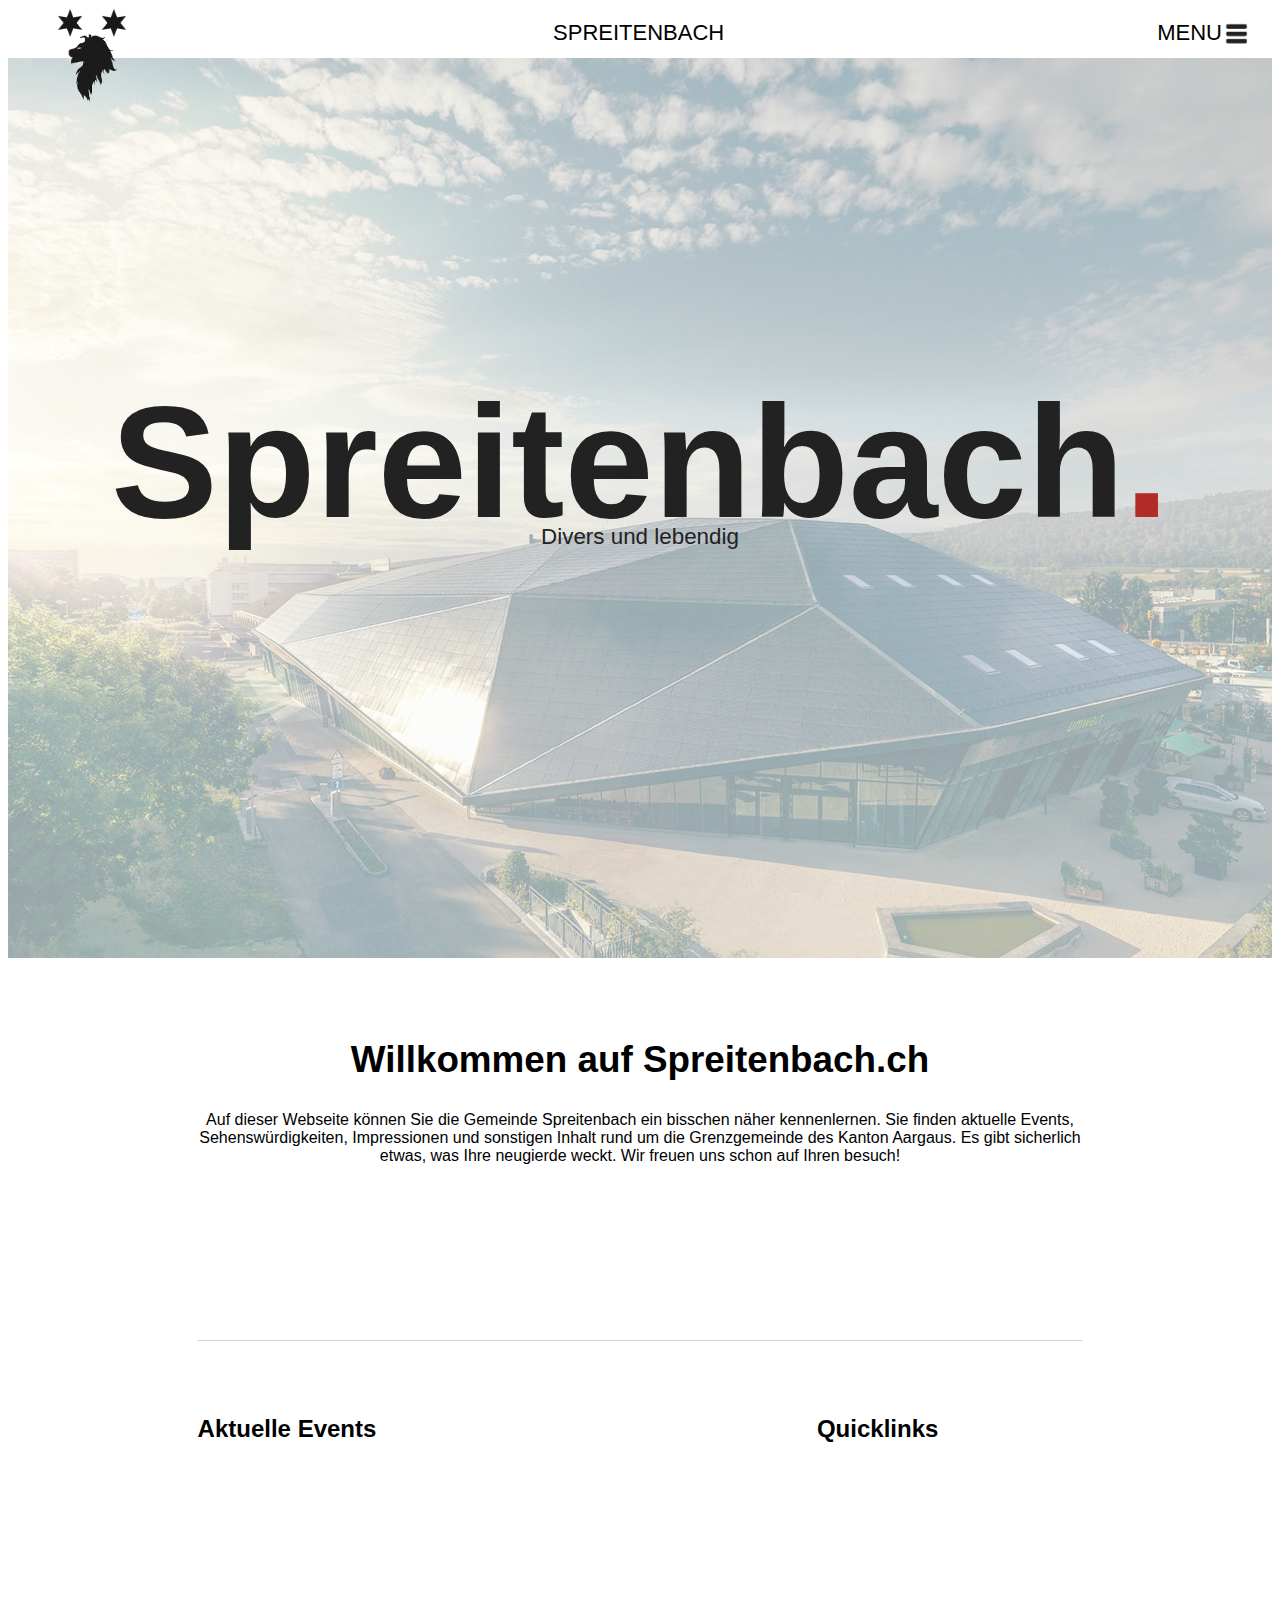
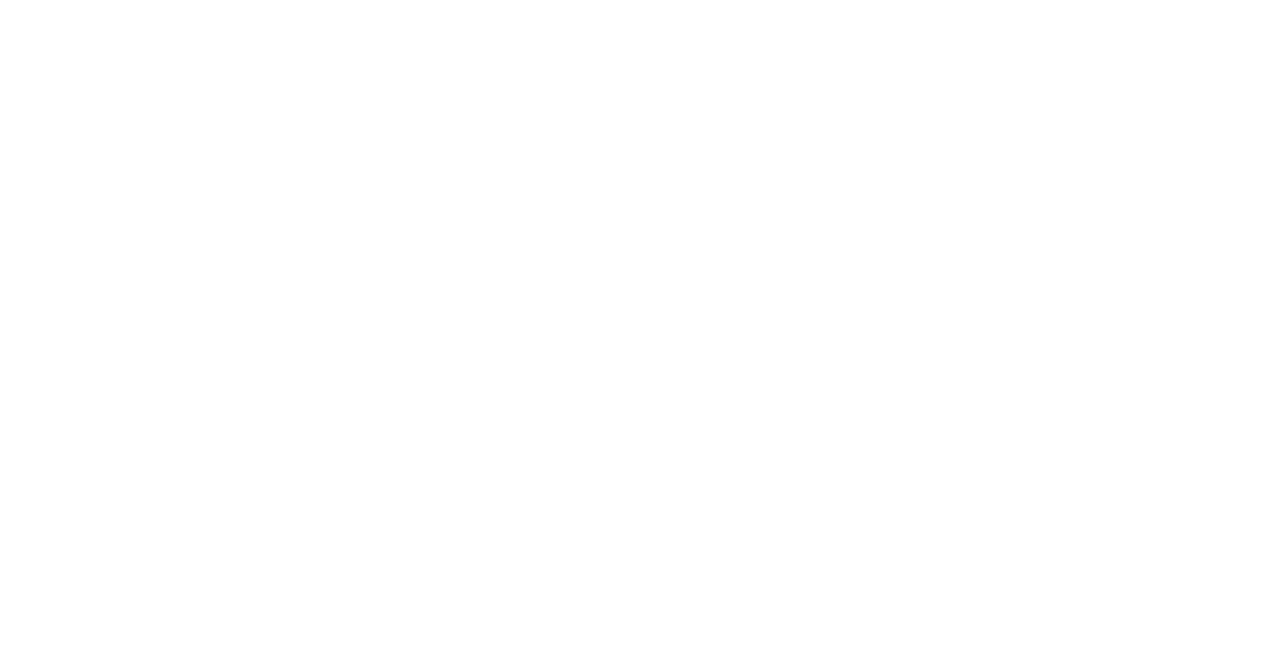
==== Index.html @ abc52c14 "progress animate event articles" ====
<!DOCTYPE html>
<html lang="en">
<head>
    <link rel="stylesheet" href="css/style.css">
    <meta charset="UTF-8">
    <meta http-equiv="X-UA-Compatible" content="IE=edge">
    <meta name="viewport" content="width=device-width, initial-scale=1.0">
    <meta name="description" content="Auf dieser Seite wird die Gemiende Spreitenbach präsentiert">
    <title>Spreitenbach</title>
</head>
<body>
    <div id="main">
        <div id="navbar">
            <div id="pic_div">
                <a href="Index.html">
                    <img src="images/Logo.png" height="96px" width="68px">
                </a>
            </div>
            <div id="nav_title_div">
                <a href="index.html">SPREITENBACH</a>
            </div>
            <div id="dp_menu_div">
                <div id="dropdown">
                    <button id="dropdown_btn">MENU
                        <img src="images/hamburger-icon-svg-29.png" height="35px" width="35px">
                    </button>
                    <div id="dropdown_content">
                        <a href="#meerkat">Meerkat</a>
                        <a href="#beercat">Beercat</a>
                        <a href="#sneermat">Sneermat</a>
                        <a href="#seerrat">Seerrat</a>
                    </div>
                </div>
            </div>
        </div>
        <div id="header">
            <div id="title">
                <h1>Spreitenbach<label id="red_dot">.</label></h1>
                <p>Divers und lebendig</p>
            </div>
            <div id="slideshow">
                <img class="mySlides anim" src="images/bg_slideshow/umweltarena_promomaterial_aussenaussicht.jpg">
                <img class="mySlides anim" src="images/bg_slideshow/pathe_kino_logo.jpg">
                <img class="mySlides anim" src="images/bg_slideshow/shoppi_innen_mall.jpg">
                <img class="mySlides anim" src="images/bg_slideshow/kartbahn_aussen.jpg">
                <img class="mySlides anim" src="images/bg_slideshow/spreitenbach-luftbild-gewerbegebiet.jpg">
                <img class="mySlides anim" src="images/bg_slideshow/ikea.jpg">
            </div>
        </div>
        <div id="content">
            <div id="intro">
                <h2>Willkommen auf Spreitenbach.ch</h2>
                <p>
                    Auf dieser Webseite können Sie die Gemeinde Spreitenbach ein bisschen näher kennenlernen. Sie finden aktuelle Events, Sehenswürdigkeiten, Impressionen
                    und sonstigen Inhalt rund um die Grenzgemeinde des Kanton Aargaus. Es gibt sicherlich etwas, was Ihre neugierde weckt. Wir freuen uns 
                    schon auf Ihren besuch!
                </p>
            </div>

            <div id="events_quicklinks_div">
                <article id="events">
                    <h3>Aktuelle Events</h3>

                    <article class="event_box js_scroll">
                        <img src="https://www.spreitenbach.ch/fileadmin/_processed_/c/c/csm_Kunst_und_Kultur_7a1ad970f0.png" height="100px" width="150px">
                        <h4>Buch­start mit Si­byl­le Mül­ler</h4><label class="event_date">11. Dezember 2021 </label>
                        <p>
                            Es ist wieder Verslispielzeit. Eltern, Grosseltern oder andere Bezugspersonen und ihre Kinder zwischen 0 und 36 Monaten 
                            sind herzlich eingeladen.
                        </p>
                    </article>

                    <article class="event_box js_scroll">
                        <img src="https://www.spreitenbach.ch/fileadmin/_processed_/c/c/csm_Kunst_und_Kultur_7a1ad970f0.png" height="100px" width="150px">
                        <h4>Ge­schich­ten­stun­de</h4><label class="event_date">14. Dezember 2021 </label>
                        <p>
                            Ob als Bilderbuch oder als Kamishibai, ob fantastisch, lustig oder spannend: Wir freuen uns, euch mit unseren Geschichten zu verzaubern.
                        </p>
                    </article>

                    <article class="event_box js_scroll">
                        <img src="https://www.spreitenbach.ch/fileadmin/00_website/Kategoriebilder_Veranstaltungen/180705_icon_veranstaltungen_weitere.jpg" height="100px" width="150px">
                        <h4>Span­nen­des Fa­mi­li­en­pro­gramm "Fa­mi­ly Days" in der Um­welt Are­na </h4><label class="event_date">15. Dezember 2021 - 09. Januar 2022</label>
                        <p>
                            Zwischen dem 15. Dezember 2021 und 9. Januar 2022 finden in der Umwelt Arena Schweiz, dem Ausflugsziel für Nachhaltigkeit in Spreitenbach, 
                            die Family Days statt; dies gilt auch über die Feiertage.
                        </p>
                    </article>

                    <article class="event_box js_scroll">
                        <img src="https://www.spreitenbach.ch/fileadmin/00_website/Kategoriebilder_Veranstaltungen/180705_icon_veranstaltungen_weitere.jpg" height="100px" width="150px">
                        <h4>Müt­ter- und Vä­ter­be­ra­tung</h4><label class="event_date">04. Januar 2022</label>
                        <p>
                            Termine ausschliesslich mit Voranmeldung. Anmeldung über die Webseite der Mütter- und Väterberatung des Bezirks Baden.
                        </p>
                    </article>

                    <article class="event_box js_scroll">
                        <img src="https://www.spreitenbach.ch/fileadmin/_processed_/0/d/csm_WahlAbstimmung1_774a405386.jpg" height="100px" width="150px">
                        <h4>Eidg./​Kant. Ab­stim­mun­gen und Wah­len</h4><label class="event_date">13. Februar 2022</label>
                    </article>
                </div>

                <div id="quicklinks">
                    <h3>Quicklinks</h3>
                </div>
            </div>
        </div>
    </div>
</body>
<script src="javascript/script.js"></script> 
</html>
---- css/style.css ----
/* GENERAL STYLES*/
/*///////////////*/
body {
    font-family: 'Poppins', sans-serif;
}

h1 {
    font-size: 1000%;
    color: #222222;
}

h2 {
    font-size: 230%;
}

h3 {
    font-size: 150%;
}

a {
    color: inherit;
    text-decoration: none;
}

 /* NAVBAR */
/*////////*/
.sticky {
    position: fixed;
    top: 0;
    width: 99.05%;
    z-index: 12000;
}

.sticky + #header {
    padding-top: 50px;
}

#navbar {
    background-color: white;
    display: flex;
    justify-content: space-between;
    height: 50px;
}

 /* NAVBAR PICTURE */
/*////////////////*/
#pic_div{
    z-index: 10000;
}

#pic_div img{
    margin-left: 50px;
}

 /* NAVBAR TITLE */
/*//////////////*/
#nav_title_div {
    margin: auto;
    font-size: 22px;
    font-weight: 300;
}

#nav_title_div:hover {
    color: #b12b28;
}

 /* NAVBAR DROPDOWN */
/*/////////////////*/
#dp_menu_div {
    position: relative;
    margin-top: auto;
    margin-bottom: auto;
    right: 0px;
}

#dp_menu_div button {
    padding-right: 30px;
}

#dropdown {
    padding-right: 20px;
    position: relative;
    display: inline-block;
}

#dropdown img{
    margin: -3px;
    display: inline;
    position: absolute;
}

#dropdown_btn {
    font-weight: 100;
    font-size: 22px;
    background-color: inherit;
    border: none;
}

#dropdown_btn:hover {
    color: #b12b28;
}

#dropdown_content {
    display: none;
    position: absolute;
    background-color: #f1f1f1;
    min-width: 160px;
    box-shadow: 0px 8px 16px 0px rgba(0,0,0,0.2);
    z-index: 1;
}

#dropdown_content a {
    color: black;
    padding: 12px 16px;
    text-decoration: none;
    display: block;
}

#dropdown:hover #dropdown_content {
    display: block;
}

 /* HEADER */
/*////////*/
#header {
    overflow: hidden;
    position: relative;
    height: 100vh;
}

#title{
    z-index: 10000;
    position: absolute;
    top: 40%;
    left: 50%;
    transform: translate(-50%, -50%);
}

#title p {
    font-size: 140%;
    color: #222222;
    text-align: center;
    margin-top: -13%;
}

#red_dot {
    color: #b12b28;
}

 /* HEADER SLIDESHOW */
/*//////////////////*/
.mySlides {
    width: 100%;
    height: 100vh;
    filter: opacity(40%);
    object-fit: cover;
    display: none;
}

.anim {
    position: relative;
    animation: animateleft 3s;
}

 /* CONTENT */
/*/////////*/ 
#content {
    margin: 0 15% 0 15%;
}

 /* WEBSITE DESCRIPTION */
/*/////////////////////*/
#intro {
    padding: 50px 0 100px 0;
    text-align: center;
    margin: 0 0 50px 0;
    border: lightgray;
    border-width: 0 0 1px 0;
    border-style: solid;
}

#intro p {
    margin-bottom: 75px;
}

 /* UPCOMING EVENTS SECTION */
/*/////////////////////////*/
#events {
    float: left;
    width: 65%;
    padding-right: 5%;
}

.event_box {
    text-align: justify;
    height: 125px;
    overflow: hidden;
    margin: 20px 0 35px 0;
    border: #dddddd;
    border-width: 0 0 1px 0;
    border-style: solid;
}

.event_box h4{
    margin: 0;
    padding: 0;
}

.event_box p{
    margin: 0;
    padding: 0 0 20px 0;;
}

.event_box img {
    float: left;
    padding: 0 10px 5px 0;
}

.event_date {
    margin: 0;
    padding: 0;
    font-size: 12px;
}

.js_scroll {
    opacity: 0;
    transition: opacity 500ms;
}

.js_scroll.scrolled {
    opacity: 1;
}

 /* QUICKLINKS */
/*////////////*/
#quicklinks {
    width: 30%;
    float: left;
}

@import url('https://fonts.googleapis.com/css2?family=Poppins:wght@400;600&display=swap');

@keyframes animateleft {
    from {transform: scale(1.2); opacity: 0;}
    to {transform: scale(1); opacity: 1;}
}
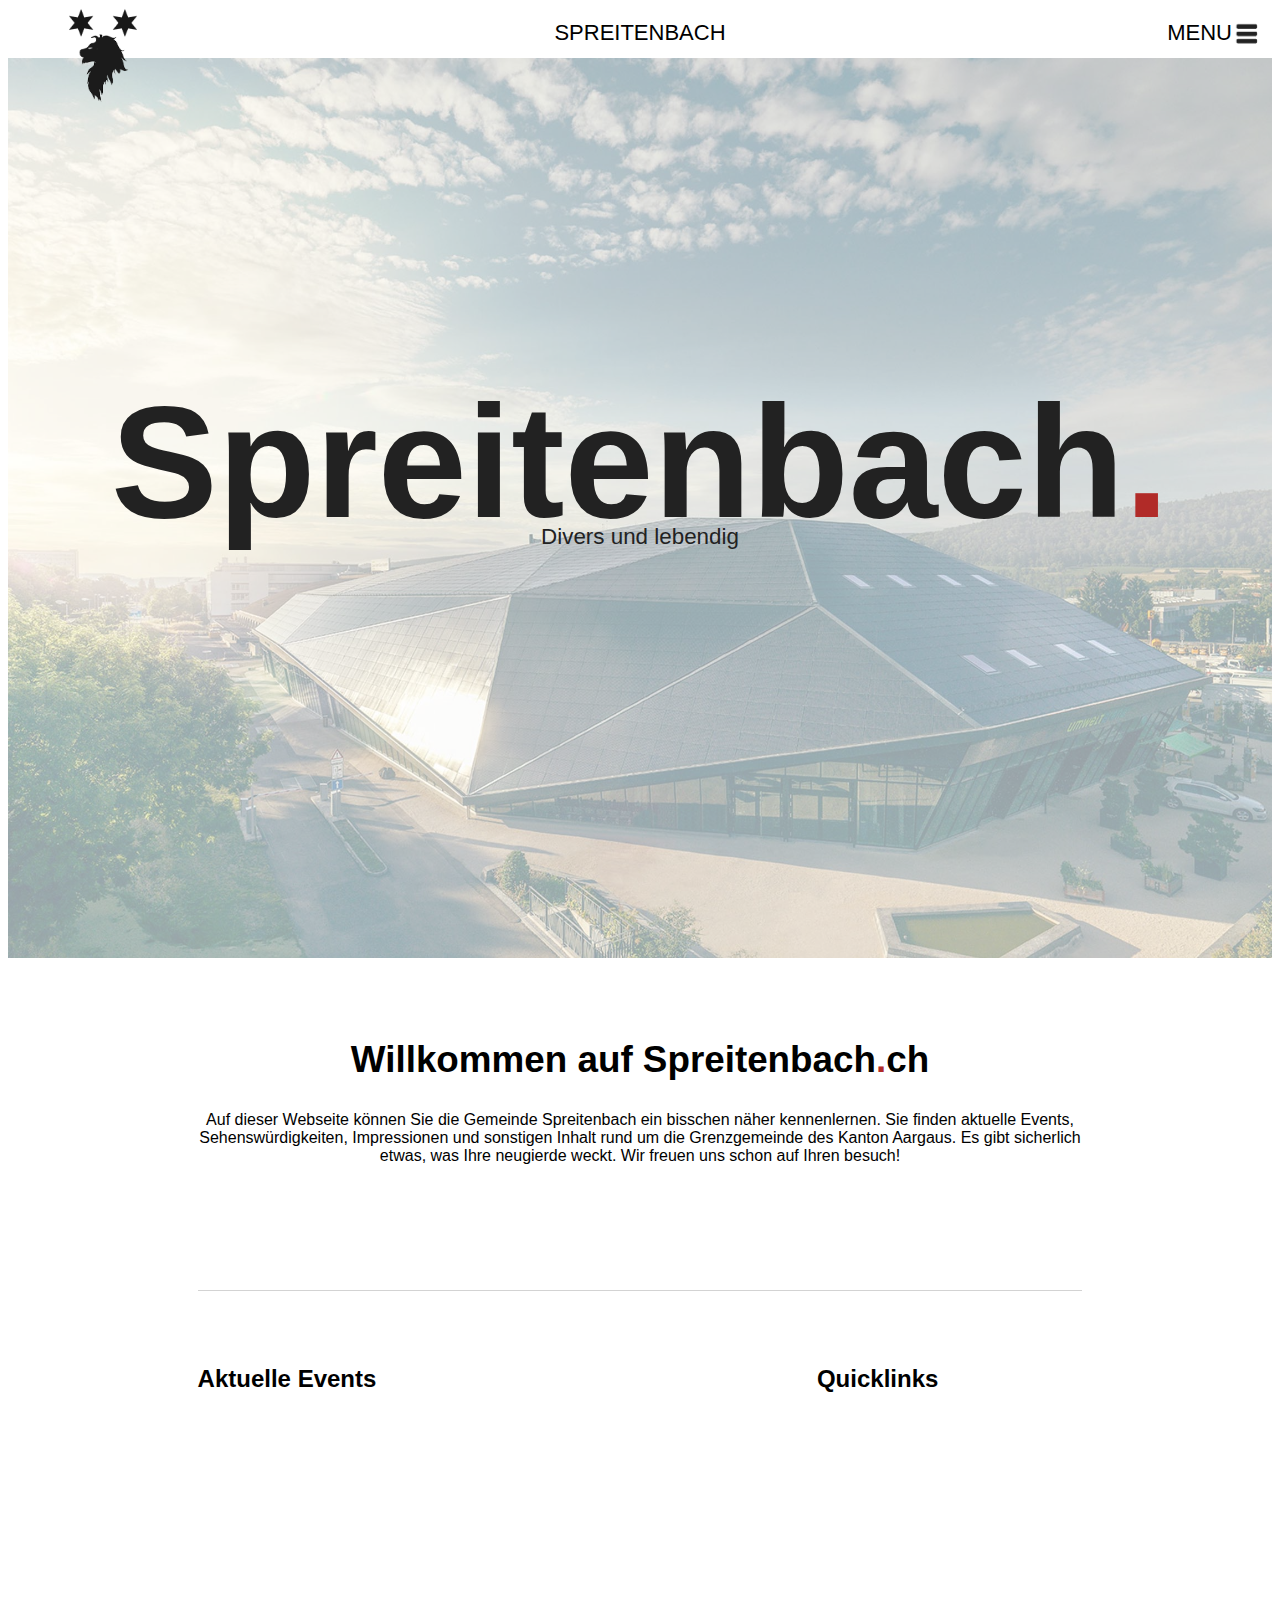
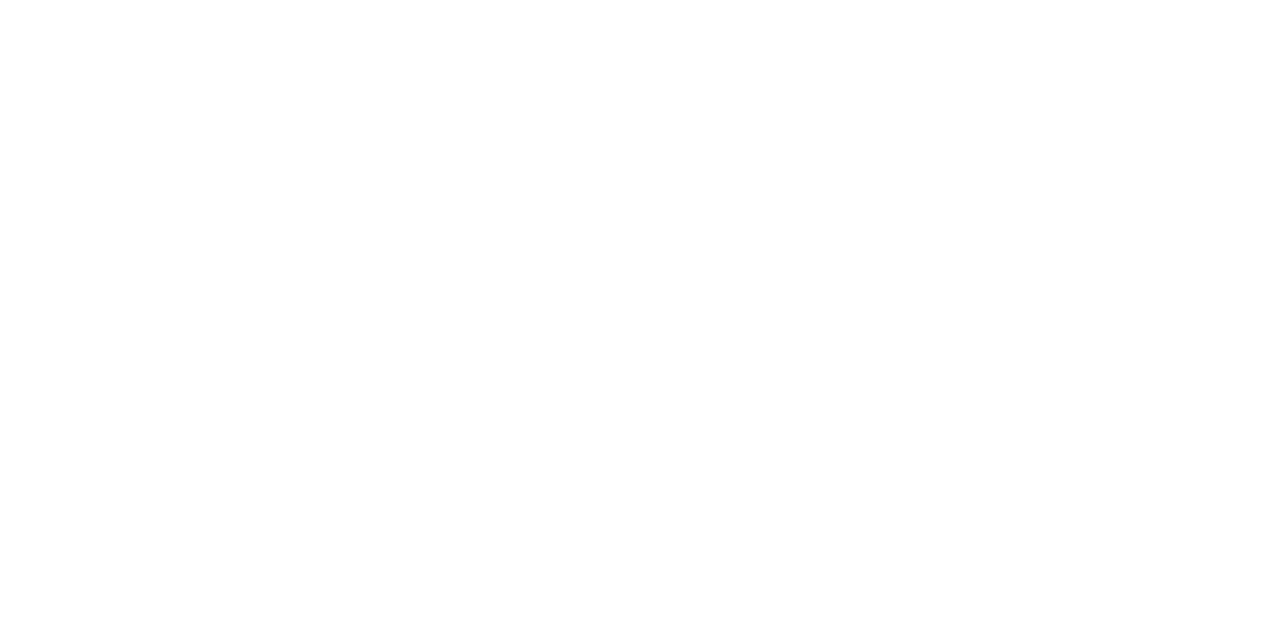
==== commit 607b6aa2: "finished events animation" ====
--- a/Index.html
+++ b/Index.html
@@ -35,7 +35,7 @@
         </div>
         <div id="header">
             <div id="title">
-                <h1>Spreitenbach<label id="red_dot">.</label></h1>
+                <h1>Spreitenbach<label class="red_dot">.</label></h1>
                 <p>Divers und lebendig</p>
             </div>
             <div id="slideshow">
@@ -49,7 +49,7 @@
         </div>
         <div id="content">
             <div id="intro">
-                <h2>Willkommen auf Spreitenbach.ch</h2>
+                <h2>Willkommen auf Spreitenbach<label class="red_dot">.</label>ch</h2>
                 <p>
                     Auf dieser Webseite können Sie die Gemeinde Spreitenbach ein bisschen näher kennenlernen. Sie finden aktuelle Events, Sehenswürdigkeiten, Impressionen
                     und sonstigen Inhalt rund um die Grenzgemeinde des Kanton Aargaus. Es gibt sicherlich etwas, was Ihre neugierde weckt. Wir freuen uns 
--- a/css/style.css
+++ b/css/style.css
@@ -38,29 +38,30 @@
 #navbar {
     background-color: white;
     display: flex;
-    justify-content: space-between;
+    justify-content: space-evenly;
     height: 50px;
 }
 
  /* NAVBAR PICTURE */
 /*////////////////*/
 #pic_div{
+    text-align: center;
     z-index: 10000;
-}
-
-#pic_div img{
-    margin-left: 50px;
+    width: 15%;
+    min-width: 100px;
 }
 
  /* NAVBAR TITLE */
 /*//////////////*/
 #nav_title_div {
+    text-align: center;
+    width: 70%;
     margin: auto;
     font-size: 22px;
     font-weight: 300;
 }
 
-#nav_title_div:hover {
+#nav_title_div a:hover {
     color: #b12b28;
 }
 
@@ -68,9 +69,10 @@
 /*/////////////////*/
 #dp_menu_div {
     position: relative;
-    margin-top: auto;
-    margin-bottom: auto;
-    right: 0px;
+    width: 15%;
+    min-width: 100px;
+    text-align: center;
+    z-index: 10000;
 }
 
 #dp_menu_div button {
@@ -78,9 +80,11 @@
 }
 
 #dropdown {
-    padding-right: 20px;
-    position: relative;
-    display: inline-block;
+    position: absolute;
+    top: 50%;
+    left: 100%;
+    transform: translate(-100%, -50%);
+    padding: 0 10px 0 0;
 }
 
 #dropdown img{
@@ -103,9 +107,10 @@
 #dropdown_content {
     display: none;
     position: absolute;
-    background-color: #f1f1f1;
+    background-color: white;
     min-width: 160px;
-    box-shadow: 0px 8px 16px 0px rgba(0,0,0,0.2);
+    width: 100%;
+    height: 300px;
     z-index: 1;
 }
 
@@ -114,6 +119,10 @@
     padding: 12px 16px;
     text-decoration: none;
     display: block;
+}
+
+#dropdown_content a:hover {
+    color: #b12b28;
 }
 
 #dropdown:hover #dropdown_content {
@@ -143,7 +152,7 @@
     margin-top: -13%;
 }
 
-#red_dot {
+.red_dot {
     color: #b12b28;
 }
 
@@ -159,7 +168,7 @@
 
 .anim {
     position: relative;
-    animation: animateleft 3s;
+    animation: slideshow 3s;
 }
 
  /* CONTENT */
@@ -171,7 +180,7 @@
  /* WEBSITE DESCRIPTION */
 /*/////////////////////*/
 #intro {
-    padding: 50px 0 100px 0;
+    padding: 50px 0 50px 0;
     text-align: center;
     margin: 0 0 50px 0;
     border: lightgray;
@@ -224,10 +233,11 @@
 
 .js_scroll {
     opacity: 0;
-    transition: opacity 500ms;
+    transition: opacity 1000ms;
 }
 
 .js_scroll.scrolled {
+    animation: slide-in-left 1s;
     opacity: 1;
 }
 
@@ -240,7 +250,18 @@
 
 @import url('https://fonts.googleapis.com/css2?family=Poppins:wght@400;600&display=swap');
 
-@keyframes animateleft {
+@keyframes slideshow {
     from {transform: scale(1.2); opacity: 0;}
     to {transform: scale(1); opacity: 1;}
-}+}
+
+@keyframes slide-in-left {
+    0% {
+      transform: translateX(-300px);
+      opacity: 0;
+    }
+    100% {
+      transform: translateX(0);
+      opacity: 1;
+    }
+  }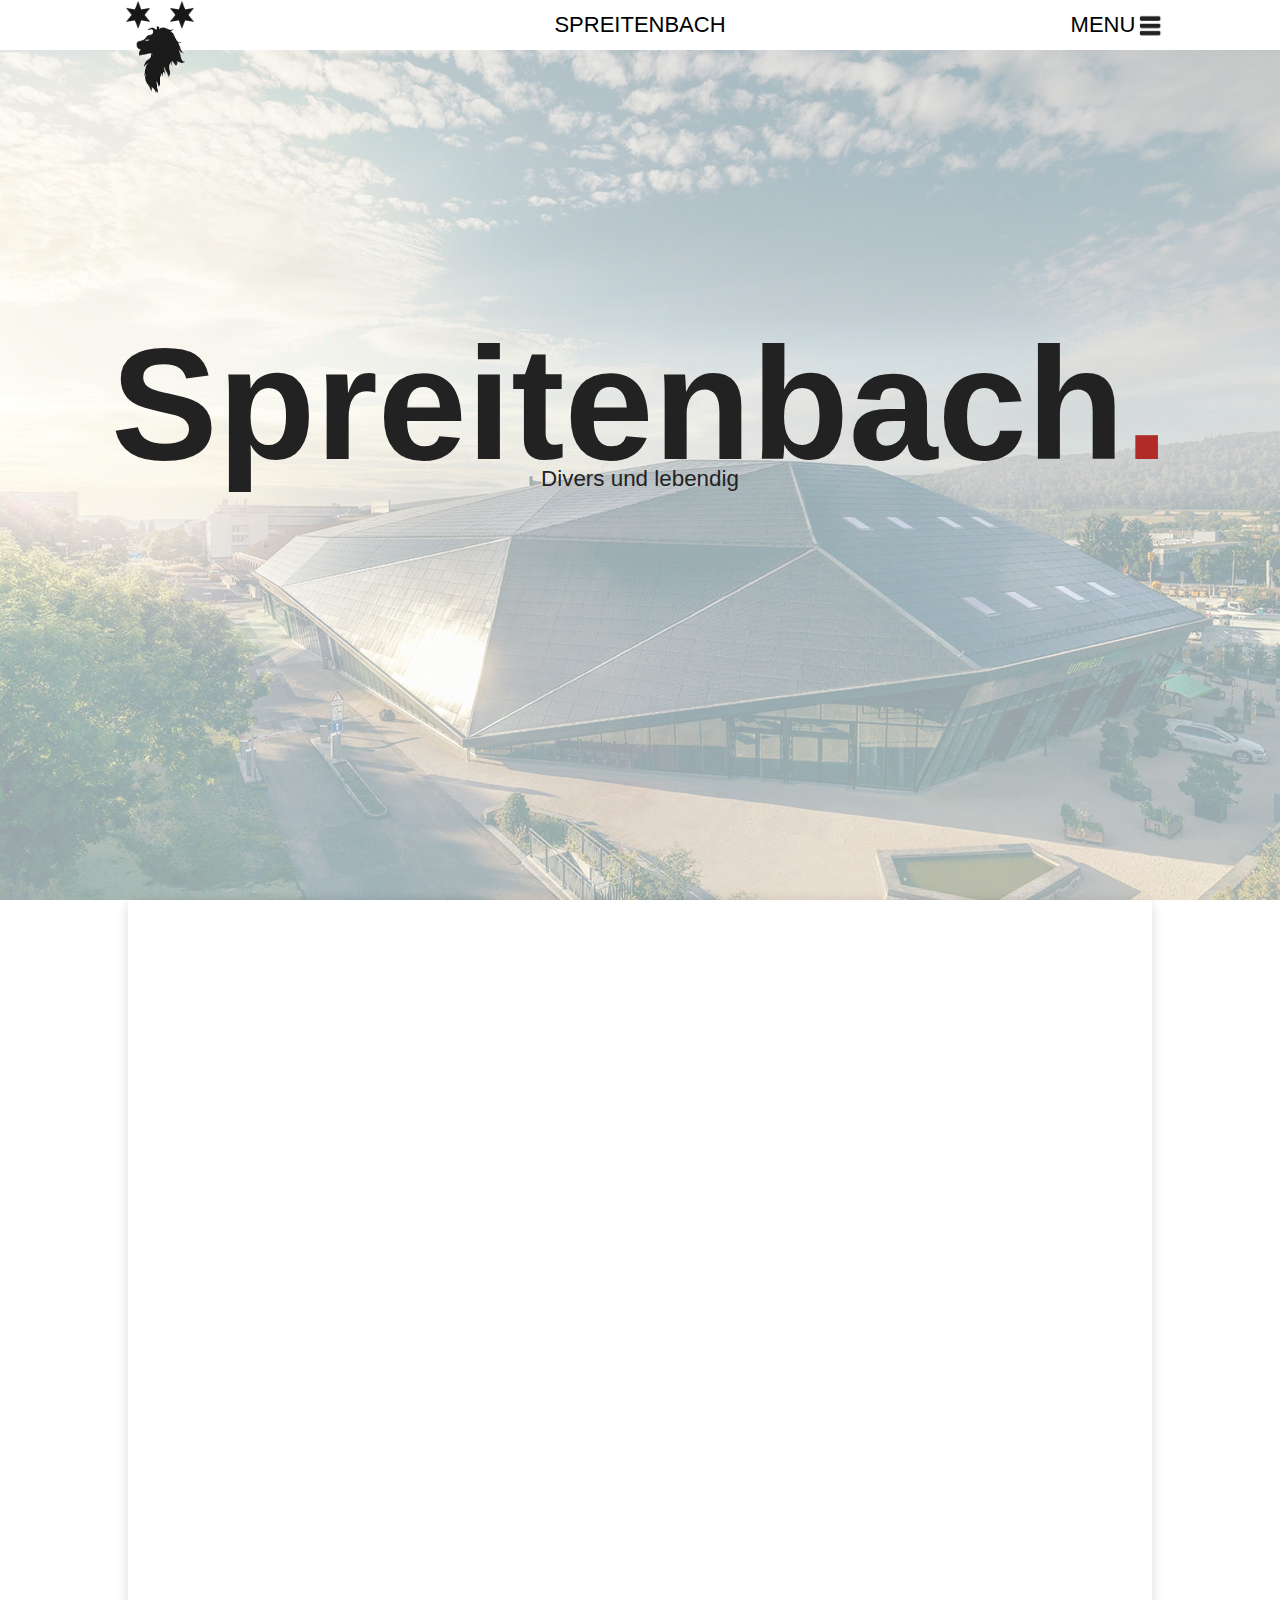
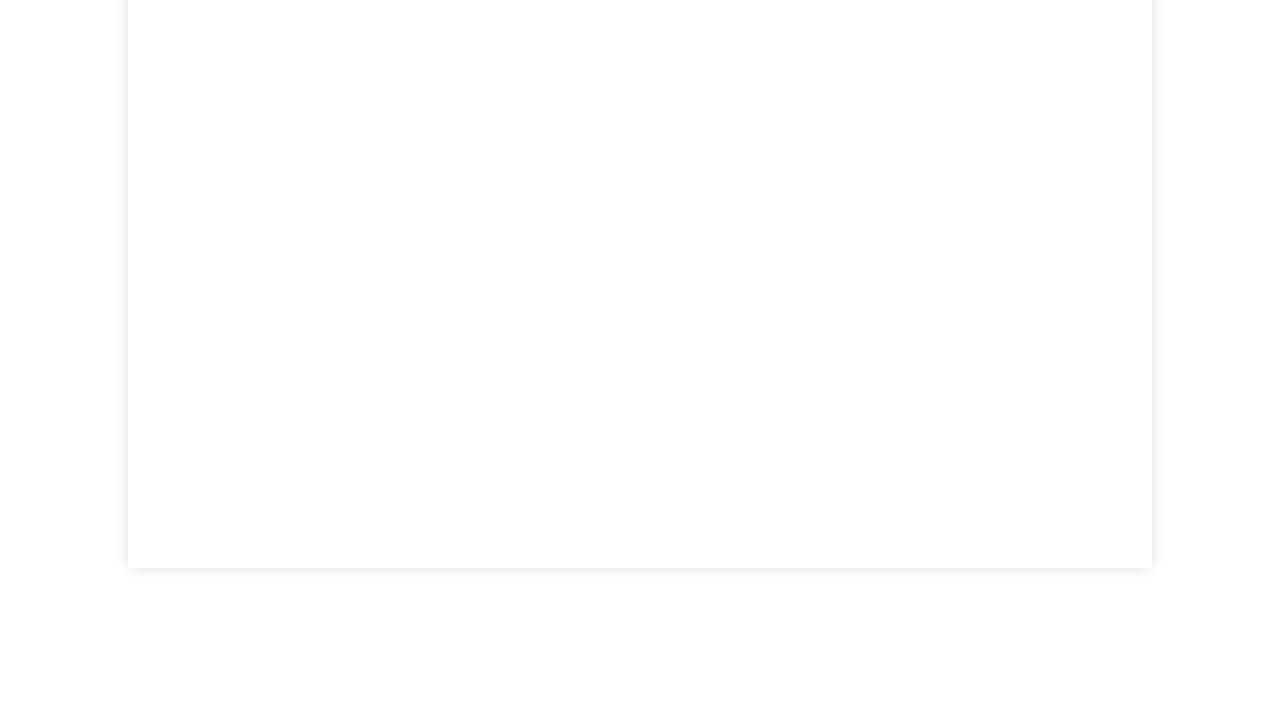
==== commit 4aa3dcb9: "finished animations for homepage" ====
--- a/Index.html
+++ b/Index.html
@@ -21,7 +21,7 @@
             </div>
             <div id="dp_menu_div">
                 <div id="dropdown">
-                    <button id="dropdown_btn">MENU
+                    <button id="dropdown_btn"><label id="menu_writing">MENU</label>
                         <img src="images/hamburger-icon-svg-29.png" height="35px" width="35px">
                     </button>
                     <div id="dropdown_content">
@@ -42,13 +42,12 @@
                 <img class="mySlides anim" src="images/bg_slideshow/umweltarena_promomaterial_aussenaussicht.jpg">
                 <img class="mySlides anim" src="images/bg_slideshow/pathe_kino_logo.jpg">
                 <img class="mySlides anim" src="images/bg_slideshow/shoppi_innen_mall.jpg">
-                <img class="mySlides anim" src="images/bg_slideshow/kartbahn_aussen.jpg">
                 <img class="mySlides anim" src="images/bg_slideshow/spreitenbach-luftbild-gewerbegebiet.jpg">
                 <img class="mySlides anim" src="images/bg_slideshow/ikea.jpg">
             </div>
         </div>
         <div id="content">
-            <div id="intro">
+            <div class="js_scroll3" id="intro">
                 <h2>Willkommen auf Spreitenbach<label class="red_dot">.</label>ch</h2>
                 <p>
                     Auf dieser Webseite können Sie die Gemeinde Spreitenbach ein bisschen näher kennenlernen. Sie finden aktuelle Events, Sehenswürdigkeiten, Impressionen
@@ -56,10 +55,15 @@
                     schon auf Ihren besuch!
                 </p>
             </div>
+            <div class="js_scroll3" id="border_hack">
+                <div class="border_div_whitespace"></div>
+                <div id="border_div"></div>
+                <div class="border_div_whitespace"></div>
+            </div>
 
             <div id="events_quicklinks_div">
-                <article id="events">
-                    <h3>Aktuelle Events</h3>
+                <div id="events">
+                    <h3 class="js_scroll">Aktuelle Events</h3>
 
                     <article class="event_box js_scroll">
                         <img src="https://www.spreitenbach.ch/fileadmin/_processed_/c/c/csm_Kunst_und_Kultur_7a1ad970f0.png" height="100px" width="150px">
@@ -99,12 +103,36 @@
                         <img src="https://www.spreitenbach.ch/fileadmin/_processed_/0/d/csm_WahlAbstimmung1_774a405386.jpg" height="100px" width="150px">
                         <h4>Eidg./​Kant. Ab­stim­mun­gen und Wah­len</h4><label class="event_date">13. Februar 2022</label>
                     </article>
+
                 </div>
 
-                <div id="quicklinks">
-                    <h3>Quicklinks</h3>
-                </div>
+                    <div id="quicklinks">
+                        <h3 class="js_scroll2">Quicklinks</h3>
+
+                        <div class="link_box js_scroll2">
+                            <img src="images/impressionen/shoppi_aussen_sued.jpg" width="400px">
+                        </div>
+
+                        <div class="link_box js_scroll2">
+                            <img src="images/impressionen/umweltarena_eingang.jpg" width="400px">
+                        </div>
+
+                        <div class="link_box js_scroll2">
+                            <img src="images/impressionen/kartbahn_aussen.jpg" width="400px">
+                        </div>
+
+                        <div class="link_box js_scroll2">
+                            <img src="images/impressionen/pathe_kino_eingang.jpg" width="400px">
+                        </div>
+
+                        <div class="link_box js_scroll2">
+                            <img src="images/impressionen/fc_spreitenbach_beiz.jpg" width="400px">
+                        </div>
+                    </div>
             </div>
+        </div>
+        <div id="video_embed">
+            <video id="vid" onclick="unmuteVideo()" muted src="video/Spreiti_final_2160p.mp4" type="video/mp4" width="100%" height="100%">
         </div>
     </div>
 </body>
--- a/css/style.css
+++ b/css/style.css
@@ -2,6 +2,8 @@
 /*///////////////*/
 body {
     font-family: 'Poppins', sans-serif;
+    padding: 0;
+    margin: 0;
 }
 
 h1 {
@@ -15,6 +17,7 @@
 
 h3 {
     font-size: 150%;
+    padding: 0 0 40px 0;
 }
 
 a {
@@ -27,7 +30,7 @@
 .sticky {
     position: fixed;
     top: 0;
-    width: 99.05%;
+    width: 100%;
     z-index: 12000;
 }
 
@@ -40,6 +43,11 @@
     display: flex;
     justify-content: space-evenly;
     height: 50px;
+    position: fixed; /* Make it stick/fixed */
+    top: 0; /* Stay on top */
+    width: 100%; /* Full width */
+    transition: top 0.3s; /* Transition effect when sliding down (and up) */
+    z-index: 12000;
 }
 
  /* NAVBAR PICTURE */
@@ -47,7 +55,7 @@
 #pic_div{
     text-align: center;
     z-index: 10000;
-    width: 15%;
+    width: 25%;
     min-width: 100px;
 }
 
@@ -55,7 +63,7 @@
 /*//////////////*/
 #nav_title_div {
     text-align: center;
-    width: 70%;
+    width: 50%;
     margin: auto;
     font-size: 22px;
     font-weight: 300;
@@ -69,9 +77,9 @@
 /*/////////////////*/
 #dp_menu_div {
     position: relative;
-    width: 15%;
+    width: 25%;
     min-width: 100px;
-    text-align: center;
+    justify-content: center;
     z-index: 10000;
 }
 
@@ -82,8 +90,8 @@
 #dropdown {
     position: absolute;
     top: 50%;
-    left: 100%;
-    transform: translate(-100%, -50%);
+    left: 50%;
+    transform: translate(-50%, -50%);
     padding: 0 10px 0 0;
 }
 
@@ -94,6 +102,7 @@
 }
 
 #dropdown_btn {
+    margin: auto;
     font-weight: 100;
     font-size: 22px;
     background-color: inherit;
@@ -135,6 +144,7 @@
     overflow: hidden;
     position: relative;
     height: 100vh;
+    z-index: 1000;
 }
 
 #title{
@@ -174,40 +184,73 @@
  /* CONTENT */
 /*/////////*/ 
 #content {
-    margin: 0 15% 0 15%;
+    position: relative;
+    margin: 0 10% 0 10%;
+    box-shadow: 1px 0 15px -4px #dddddd, -1px 0 15px -4px #dddddd; 
 }
 
  /* WEBSITE DESCRIPTION */
 /*/////////////////////*/
 #intro {
-    padding: 50px 0 50px 0;
+    padding: 50px 30px 10px 30px;
     text-align: center;
-    margin: 0 0 50px 0;
     border: lightgray;
-    border-width: 0 0 1px 0;
+}
+
+#intro p {
+    margin: 0 100px 75px 100px;
+}
+
+#border_hack {
+    position: relative;
+    display: flex;
+}
+
+.border_div_whitespace {
+    width: 25%;
+}
+
+#border_div {
+    width: 50%;
+    border-width: 0 0 2px 0;
     border-style: solid;
-}
-
-#intro p {
-    margin-bottom: 75px;
+    border-color: #b12b28; 
+}
+
+.js_scroll {
+    opacity: 0;
+    transition: opacity 1s;
+}
+
+.js_scroll3.scrolled {
+    opacity: 1;
+    animation: expand 1s;
 }
 
  /* UPCOMING EVENTS SECTION */
 /*/////////////////////////*/
+#events_quicklinks_div {
+    position: relative;
+    padding: 55px 0 0 0;
+    display: flex;
+}
 #events {
+    padding: 0 0 0 50px;
     float: left;
     width: 65%;
     padding-right: 5%;
+    overflow: hidden;
 }
 
 .event_box {
     text-align: justify;
     height: 125px;
     overflow: hidden;
-    margin: 20px 0 35px 0;
+    padding: 15px 0 15px 0;
     border: #dddddd;
     border-width: 0 0 1px 0;
     border-style: solid;
+    background-color: white;
 }
 
 .event_box h4{
@@ -231,7 +274,7 @@
     font-size: 12px;
 }
 
-.js_scroll {
+.js_scroll3 {
     opacity: 0;
     transition: opacity 1000ms;
 }
@@ -244,8 +287,67 @@
  /* QUICKLINKS */
 /*////////////*/
 #quicklinks {
+    overflow: hidden;
     width: 30%;
     float: left;
+    background-color: white;
+    text-align: right;
+}
+
+#quicklinks h3 {
+    padding: 0 50px 40px 0;
+}
+
+.link_box {
+    object-fit: cover;
+    overflow: hidden;
+    height: 150px;
+    margin: 7px 0 7px 0;
+}
+
+.link_box img {
+    transform: translateY(-20px);
+    filter: grayscale(100%) brightness(1.3);
+    transition: 500ms;
+}
+
+.link_box:hover img {
+    filter: none;
+    transform: scale(1.2) translateY(-10px);
+    transition: 500ms;
+}
+
+.js_scroll2 {
+    opacity: 0;
+    transition: opacity 1000ms;
+}
+
+.js_scroll2.scrolled{
+    animation: slide-in-right 1s;
+    opacity: 1;
+}
+
+ /* VIDEO */
+/*///////*/
+
+#video_embed {
+    min-width: 50%;
+}
+
+#vid {
+    transform-origin: top;
+    top: 0%;
+    position:static;
+}
+
+.js_scroll4 {
+    opacity: 0;
+    transition: opacity 1s;
+}
+
+.js_scroll4.scrolled {
+    animation: slide-in-top 1s;
+    opacity: 1;
 }
 
 @import url('https://fonts.googleapis.com/css2?family=Poppins:wght@400;600&display=swap');
@@ -264,4 +366,26 @@
       transform: translateX(0);
       opacity: 1;
     }
-  }+}
+
+@keyframes slide-in-right {
+    0% {
+        transform: translateX(300px);
+        opacity: 0;
+    }
+    100% {
+        transform: translateX(0);
+        opacity: 1;
+    }
+}
+
+@keyframes expand {
+    0% {
+        transform: scale(0.90);
+        opacity: 0;
+    }
+    100%{
+        transform: scale(1);
+        opacity: 1;
+    }
+}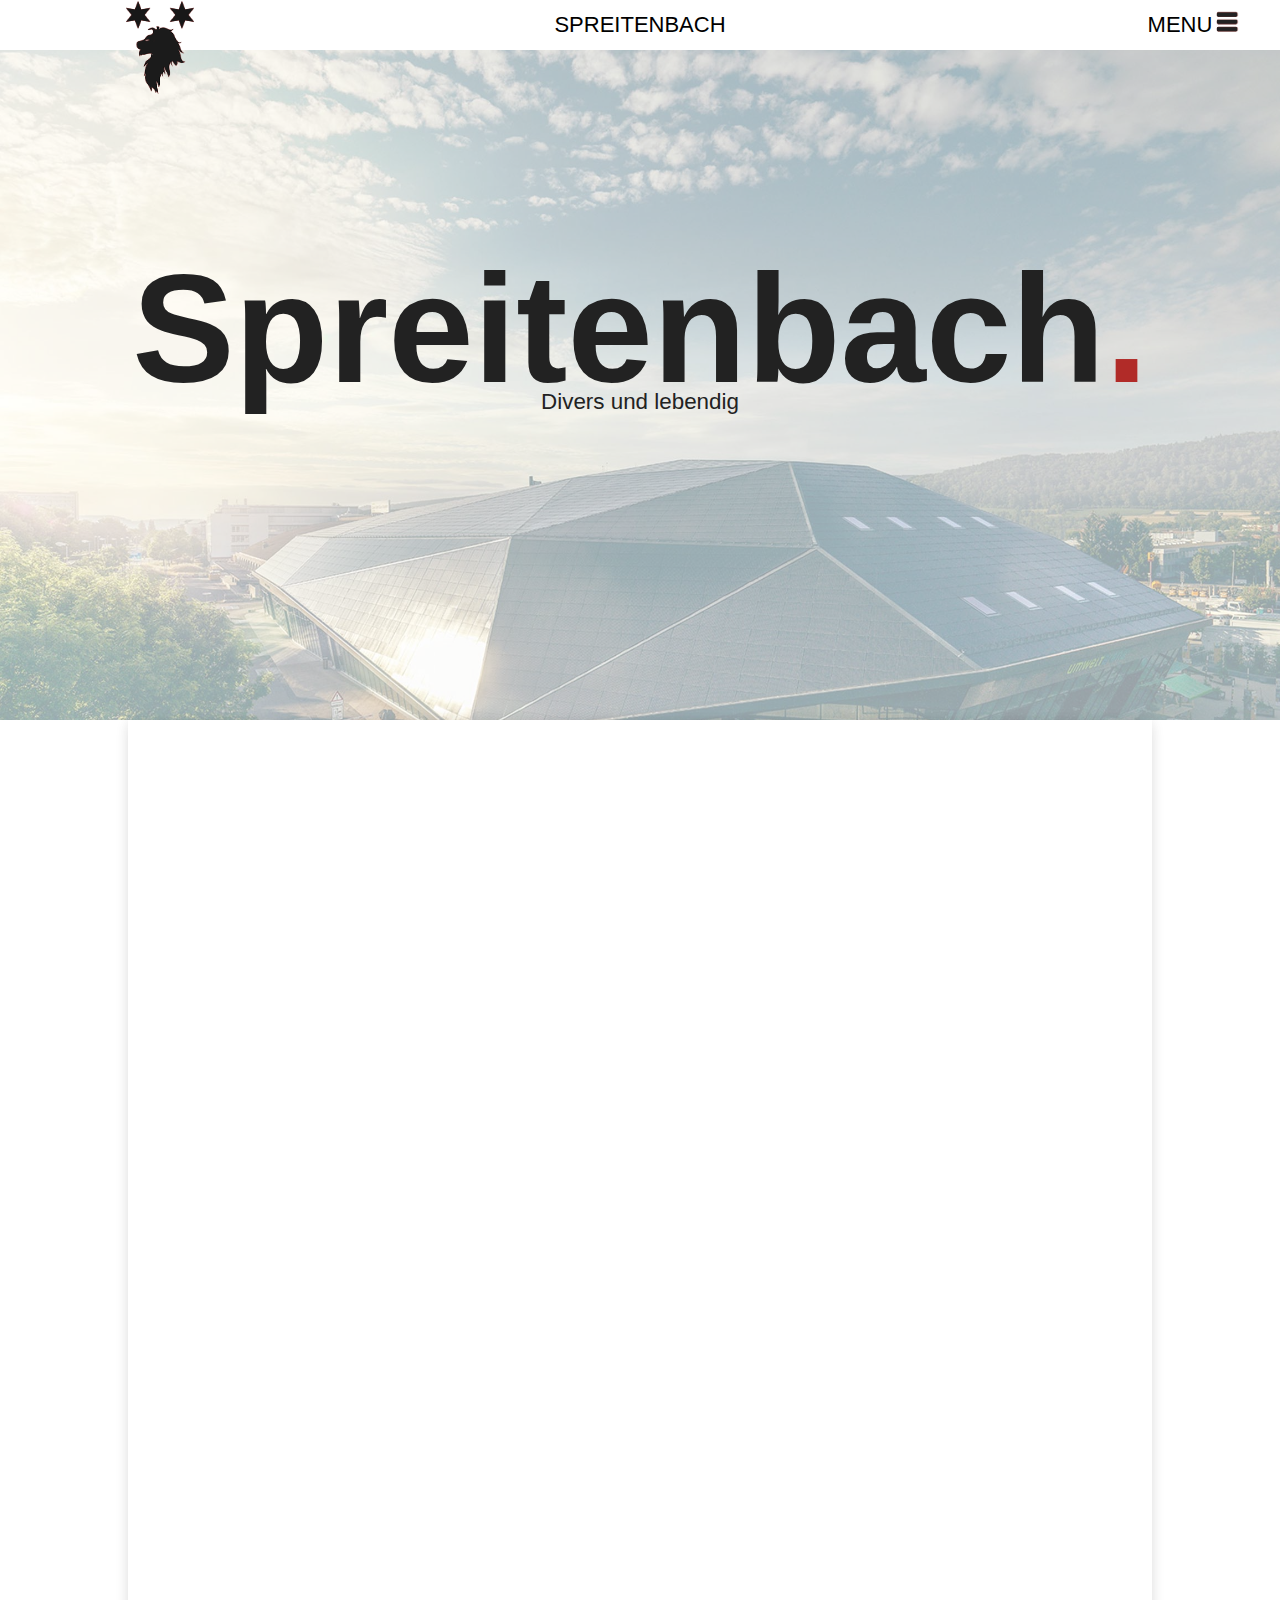
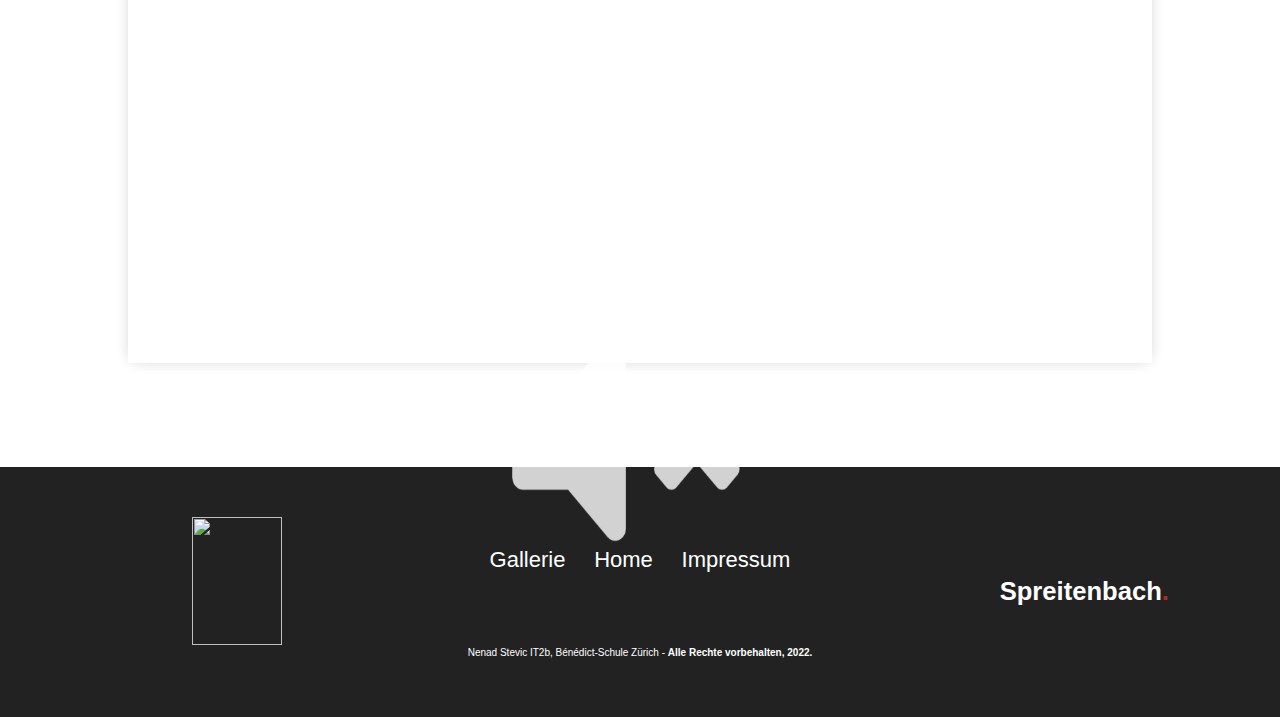
==== commit a2f8fefc: "finished desktop version of site" ====
--- a/Index.html
+++ b/Index.html
@@ -1,38 +1,50 @@
 <!DOCTYPE html>
 <html lang="en">
 <head>
-    <link rel="stylesheet" href="css/style.css">
     <meta charset="UTF-8">
     <meta http-equiv="X-UA-Compatible" content="IE=edge">
     <meta name="viewport" content="width=device-width, initial-scale=1.0">
+    <link rel="stylesheet" media="screen and (min-width: 800px)" href="css/style.css">
+    <link rel="stylesheet" media="screen and (min-width: 481px)" href="css/style_tablet.css">
+    <link rel="stylesheet" media="screen and (max-width: 480px)" href="css/style_phone.css">
     <meta name="description" content="Auf dieser Seite wird die Gemiende Spreitenbach präsentiert">
     <title>Spreitenbach</title>
 </head>
 <body>
-    <div id="main">
-        <div id="navbar">
-            <div id="pic_div">
-                <a href="Index.html">
-                    <img src="images/Logo.png" height="96px" width="68px">
-                </a>
-            </div>
-            <div id="nav_title_div">
-                <a href="index.html">SPREITENBACH</a>
-            </div>
-            <div id="dp_menu_div">
-                <div id="dropdown">
-                    <button id="dropdown_btn"><label id="menu_writing">MENU</label>
-                        <img src="images/hamburger-icon-svg-29.png" height="35px" width="35px">
-                    </button>
-                    <div id="dropdown_content">
-                        <a href="#meerkat">Meerkat</a>
-                        <a href="#beercat">Beercat</a>
-                        <a href="#sneermat">Sneermat</a>
-                        <a href="#seerrat">Seerrat</a>
+    <main>
+
+        <section id="page_header">
+            <div id="navbar">
+                <div id="pic_div">
+                    <a href="Index.html">
+                        <img id="lion_red" src="images/icons/Logo_red.png" height="96px" width="68px">
+                        <img id="lion_black" src="images/icons/Logo.png" height="96px" width="68px">
+                    </a>
+                </div>
+                <div id="nav_title_div">
+                    <a href="index.html">SPREITENBACH</a>
+                </div>
+                <div id="dp_menu_div">
+                    <div id="dropdown">
+                        <button id="dropdown_btn">
+                            <div id="menu_writing_div">
+                                <label id="menu_writing">MENU</label>
+                            </div>
+                            <div id="burger_div">
+                                <img id="burger_red" src="images/icons/hamburger_red.png" height="35px" width="35px">
+                                <img id="burger_black" src="images/icons/hamburger_black.png" height="35px" width="35px">
+                            </div>
+                        </button>
+                        <div id="dropdown_content">
+                            <a href="index.html">Start</a>
+                            <a href="gallery.html">Gallerie</a>
+                            <a href="impressum.html">Impressum</a>
+                        </div>
                     </div>
                 </div>
             </div>
-        </div>
+        </section>
+
         <div id="header">
             <div id="title">
                 <h1>Spreitenbach<label class="red_dot">.</label></h1>
@@ -46,7 +58,9 @@
                 <img class="mySlides anim" src="images/bg_slideshow/ikea.jpg">
             </div>
         </div>
+        
         <div id="content">
+
             <div class="js_scroll3" id="intro">
                 <h2>Willkommen auf Spreitenbach<label class="red_dot">.</label>ch</h2>
                 <p>
@@ -55,53 +69,93 @@
                     schon auf Ihren besuch!
                 </p>
             </div>
-            <div class="js_scroll3" id="border_hack">
+
+            <div id="border_hack">
                 <div class="border_div_whitespace"></div>
-                <div id="border_div"></div>
+                <div class="js_scroll3" id="border_div"></div>
                 <div class="border_div_whitespace"></div>
             </div>
 
-            <div id="events_quicklinks_div">
-                <div id="events">
-                    <h3 class="js_scroll">Aktuelle Events</h3>
-
-                    <article class="event_box js_scroll">
-                        <img src="https://www.spreitenbach.ch/fileadmin/_processed_/c/c/csm_Kunst_und_Kultur_7a1ad970f0.png" height="100px" width="150px">
-                        <h4>Buch­start mit Si­byl­le Mül­ler</h4><label class="event_date">11. Dezember 2021 </label>
-                        <p>
-                            Es ist wieder Verslispielzeit. Eltern, Grosseltern oder andere Bezugspersonen und ihre Kinder zwischen 0 und 36 Monaten 
-                            sind herzlich eingeladen.
-                        </p>
-                    </article>
-
-                    <article class="event_box js_scroll">
-                        <img src="https://www.spreitenbach.ch/fileadmin/_processed_/c/c/csm_Kunst_und_Kultur_7a1ad970f0.png" height="100px" width="150px">
-                        <h4>Ge­schich­ten­stun­de</h4><label class="event_date">14. Dezember 2021 </label>
-                        <p>
-                            Ob als Bilderbuch oder als Kamishibai, ob fantastisch, lustig oder spannend: Wir freuen uns, euch mit unseren Geschichten zu verzaubern.
-                        </p>
-                    </article>
-
-                    <article class="event_box js_scroll">
-                        <img src="https://www.spreitenbach.ch/fileadmin/00_website/Kategoriebilder_Veranstaltungen/180705_icon_veranstaltungen_weitere.jpg" height="100px" width="150px">
-                        <h4>Span­nen­des Fa­mi­li­en­pro­gramm "Fa­mi­ly Days" in der Um­welt Are­na </h4><label class="event_date">15. Dezember 2021 - 09. Januar 2022</label>
-                        <p>
-                            Zwischen dem 15. Dezember 2021 und 9. Januar 2022 finden in der Umwelt Arena Schweiz, dem Ausflugsziel für Nachhaltigkeit in Spreitenbach, 
-                            die Family Days statt; dies gilt auch über die Feiertage.
-                        </p>
-                    </article>
-
-                    <article class="event_box js_scroll">
-                        <img src="https://www.spreitenbach.ch/fileadmin/00_website/Kategoriebilder_Veranstaltungen/180705_icon_veranstaltungen_weitere.jpg" height="100px" width="150px">
-                        <h4>Müt­ter- und Vä­ter­be­ra­tung</h4><label class="event_date">04. Januar 2022</label>
-                        <p>
-                            Termine ausschliesslich mit Voranmeldung. Anmeldung über die Webseite der Mütter- und Väterberatung des Bezirks Baden.
-                        </p>
-                    </article>
-
-                    <article class="event_box js_scroll">
-                        <img src="https://www.spreitenbach.ch/fileadmin/_processed_/0/d/csm_WahlAbstimmung1_774a405386.jpg" height="100px" width="150px">
-                        <h4>Eidg./​Kant. Ab­stim­mun­gen und Wah­len</h4><label class="event_date">13. Februar 2022</label>
+            <div id="news_quicklinks_div">
+
+                <div id="news">
+                    <h3 class="js_scroll">Aktuelle Nachrichten</h3>
+
+                    <article class="news_box js_scroll">
+                        <img src="https://img.chmedia.ch/2021/12/30/7cb240c2-aae9-4129-aea2-ac8c37efe691.jpeg" height="110px" width="150px">
+
+                        <a href="https://www.aargauerzeitung.ch/aargau/gemeinden/so-viele-abstimmungen-hat-spreitenbach-in-diesem-jahr-gewonnen-ld.2232784">
+                            <h4>So viele Abstimmungen hat Spreitenbach in diesem Jahr gewonnen</h4>
+                        </a>
+                        <label class="news_date">30. Dezember 2021, 01:20 Uhr</label>
+
+                        <p>
+                            War 2021 für die Gemeinde Spreitenbach aus direktdemokratischer Sicht ein erfolgreiches Jahr?
+                        </p>
+
+                    </article>
+
+                    <article class="news_box js_scroll">
+                        <img src="https://img.chmedia.ch/2021/12/14/a8389c26-8957-4682-9cac-644087eaab46.jpeg" height="110px" width="150px">
+
+                        <a href="https://www.aargauerzeitung.ch/aargau/baden/vorfaelle-beim-jugendtreff-spreitenbach-hat-genug-sicherheitsdienst-soll-neu-fuer-ruhe-und-ordnung-sorgen-ld.2227718">
+                            <h4>Spreitenbach hat genug: Sicherheitsdienst soll neu für Ruhe und Ordnung sorgen</h4>
+                        </a>
+                        <label class="news_date">15. Dezember 2021, 16:14 Uhr</label>
+
+                        <p>
+                            Weil das Nachbardorf Würenlos gute Erfahrungen damit gemacht hat, setzt nun auch Spreitenbach auf einen externen Sicherheitsdienst. 
+                            Das Fass zum Überlaufen brachten Vorfälle beim Jugendtreff Peli.                        
+                        </p>
+
+                    </article>
+
+                    <article class="news_box js_scroll">
+                        <img src="https://img.chmedia.ch/2021/12/07/e8b575e9-0244-4385-b105-70d5cece3962.jpeg?width=1360&height=1462&fit=crop&quality=75&auto=webp" height="110px" width="150px">
+                        
+                        <a href="https://www.aargauerzeitung.ch/aargau/baden/spreitenbach-tivoli-garten-mit-445-neuen-wohnungen-und-limmattalbahn-hier-treffen-zwei-grossbauprojekte-aufeinander-ld.2225297">
+                            <h4>«Tivoli Garten» mit 445 neuen Wohnungen und Limmattalbahn: Hier treffen zwei Grossbauprojekte aufeinander</h4>
+                        </a>
+                        
+                        <label class="news_date">08. Dezember 2021, 05:00 Uhr</label>
+
+                        <p>
+                            Im «Tivoli Garten» in Spreitenbach entstehen 445 Wohnungen – und aktuell auch eine Haltestelle der Limmattalbahn. 
+                            Während Letztere im nächsten Jahr einsatzbereit ist, ...
+                        </p>
+
+                    </article>
+
+                    <article class="news_box js_scroll">
+                        <img src="https://img.chmedia.ch/2021/11/30/fe0be265-78ce-4038-ab05-4d3528ca7658.jpeg?width=1360&height=906&fit=crop&quality=75&auto=webp" height="110px" width="150px">
+
+                        <a href="https://www.aargauerzeitung.ch/aargau/baden/repol-wettingen-limmattal-nicht-viel-los-spreitenbacher-polizeiposten-auf-der-kippe-ld.2221992">
+                            <h4>«Nicht viel los»: Spreitenbacher Polizeiposten steht auf der Kippe</h4>
+                        </a>
+                        
+                        <label class="news_date">01. Dezember 2021, 05:00 Uhr</label>
+                        
+                        <p>
+                            Ab Dezember ist der Posten der Regionalpolizei Wettingen-Limmattal im Spreitenbacher Gemeindehaus nicht mehr besetzt – 
+                            weil er laut Polizeichef Roland Jenni zu wenig frequentiert wurde. Bis im Juni 2022 entscheidet die Gemeinde, ob er überhaupt ...
+                        </p>
+
+                    </article>
+
+                    <article class="news_box js_scroll">
+                        <img src="https://img.chmedia.ch/2021/11/23/37ee9a72-9993-4a0c-b6ea-728b797e8e40.jpeg?width=1360&height=1022&fit=crop&quality=75&auto=webp" height="100px" width="150px">
+
+                        <a href="https://www.aargauerzeitung.ch/aargau/baden/wintergmeind-spreitenbach-stimmt-tieferem-steuerfuss-zu-die-gute-finanzielle-lage-der-gemeinde-weckt-begehrlichkeiten-ld.2218544">
+                            <h4>Spreitenbach stimmt tieferem Steuerfuss zu - die gute finanzielle Lage der Gemeinde weckt Begehrlichkeiten</h4>
+                        </a>
+                        
+                        <label class="news_date">24. November 2021, 00:03 Uhr</label>
+
+                        <p>
+                            Die Gemeindeversammlung im 12'000-Einwohnerdorf war mit 13 Traktanden vollgepackt. Die FDP rief die Bevölkerung dazu auf, 
+                            sich mit speziellen ...
+                        </p>
+
                     </article>
 
                 </div>
@@ -110,31 +164,66 @@
                         <h3 class="js_scroll2">Quicklinks</h3>
 
                         <div class="link_box js_scroll2">
-                            <img src="images/impressionen/shoppi_aussen_sued.jpg" width="400px">
-                        </div>
-
-                        <div class="link_box js_scroll2">
-                            <img src="images/impressionen/umweltarena_eingang.jpg" width="400px">
-                        </div>
-
-                        <div class="link_box js_scroll2">
-                            <img src="images/impressionen/kartbahn_aussen.jpg" width="400px">
-                        </div>
-
-                        <div class="link_box js_scroll2">
-                            <img src="images/impressionen/pathe_kino_eingang.jpg" width="400px">
-                        </div>
-
-                        <div class="link_box js_scroll2">
-                            <img src="images/impressionen/fc_spreitenbach_beiz.jpg" width="400px">
+                            <a href="https://www.shoppitivoli.ch/">
+                                <img src="images/impressionen/shoppi_aussen_sued.jpg" width="400px">
+                            </a>
+                        </div>
+
+                        <div class="link_box js_scroll2">
+                            <a href="https://www.umweltarena.ch/">
+                                <img src="images/impressionen/umweltarena_eingang.jpg" width="400px">
+                            </a>
+                        </div>
+
+                        <div class="link_box js_scroll2">
+                            <a href="https://kart.ch/spreitenbach/">
+                                <img src="images/impressionen/kartbahn_aussen.jpg" width="400px">
+                            </a>
+                        </div>
+
+                        <div class="link_box js_scroll2">
+                            <a href="https://www.pathe.ch/de/kinos/cinema-pathe-spreitenbach">
+                                <img src="images/impressionen/pathe_kino_eingang.jpg" width="400px">
+                            </a>
+                        </div>
+
+                        <div class="link_box js_scroll2">
+                            <a href="https://fcspreitenbach.ch/">
+                                <img src="images/impressionen/fc_spreitenbach_match_quicklinks.jpg" width="400px">
+                            </a>
                         </div>
                     </div>
             </div>
+
         </div>
+
         <div id="video_embed">
+            <button id="mute" onclick="unmuteVideo()">
+                <img src="images/icons/mute.png" height="256px" width="256px">
+            </button>
             <video id="vid" onclick="unmuteVideo()" muted src="video/Spreiti_final_2160p.mp4" type="video/mp4" width="100%" height="100%">
         </div>
-    </div>
+
+        <section id="page_footer">
+            <div id="footer_logo">
+                <img src="images/icons/logo_white.png" height="128px" width="90px">
+            </div>
+            <div id="nav_links">
+                <a href="gallery.html">Gallerie</a>
+                <a href="index.html">Home</a>
+                <a href="impressum.html">Impressum</a>
+            </div>
+            <div id="rights">
+                <p>
+                        Nenad Stevic IT2b, Bénédict-Schule Zürich -
+                        <strong>Alle Rechte vorbehalten, 2022.</strong> 
+                </p>
+            </div>
+            <div id="spreitenbach_footer">
+                <h4>Spreitenbach<label class="red_dot">.</label></h4>
+            </div>
+        </section>
+    </main>
 </body>
 <script src="javascript/script.js"></script> 
 </html>--- a/css/style_tablet.css
+++ b/css/style_tablet.css
@@ -0,0 +1,518 @@
+ /* GENERAL STYLES*/
+/*///////////////*/
+body {
+    font-family: 'Poppins', sans-serif;
+    padding: 0;
+    margin: 0;
+}
+
+h1 {
+    font-size: 12vw;
+    color: #222222;
+}
+
+h2 {
+    font-size: 230%;
+}
+
+h3 {
+    font-size: 150%;
+    padding: 40px 0 0 0;
+}
+
+a {
+    color: inherit;
+    text-decoration: none;
+}
+
+ /* NAVBAR */
+/*////////*/
+.sticky {
+    position: fixed;
+    top: 0;
+    width: 100%;
+    z-index: 12000;
+}
+
+.sticky + #header {
+    padding-top: 50px;
+}
+
+#navbar {
+    background-color: white;
+    display: flex;
+    justify-content: space-evenly;
+    height: 50px;
+    position: fixed;
+    top: 0;
+    width: 100%;
+    transition: top 0.3s; 
+    z-index: 12000;
+}
+
+ /* NAVBAR PICTURE */
+/*////////////////*/
+#pic_div{
+    text-align: center;
+    z-index: 10000;
+    width: 25%;
+    min-width: 100px;
+}
+
+#lion_red {
+    position: absolute;
+}
+
+#lion_black {
+    position: relative;
+    transition: opacity 0.3s ease; 
+}
+
+#lion_black:hover {
+    opacity: 0;
+}
+
+ /* NAVBAR TITLE */
+/*//////////////*/
+#nav_title_div {
+    text-align: center;
+    width: 50%;
+    margin: auto;
+    font-size: 22px;
+    font-weight: 300;
+    transition: all 0.3s ease;
+}
+
+#nav_title_div a:hover {
+    color: #b12b28;
+    transition: all 0.3s ease;
+}
+
+ /* NAVBAR DROPDOWN */
+/*/////////////////*/
+#dp_menu_div {
+    position: relative;
+    width: 25%;
+    min-width: 100px;
+    z-index: 10000;
+}
+
+#dropdown{
+    height: 100%;
+    width: fit-content;
+    margin: 0 0 0 25%;
+}
+
+#dropdown_btn {
+    display: flex;
+    height: 100%;
+    width: 100%;
+    font-size: 22px;
+    font-weight: 100;
+    justify-content: flex-start;
+    align-items: center;
+
+    padding: 0;
+    border: none;
+    background-color: inherit;
+}
+
+#menu_writing_div {
+    margin: auto 0 auto 0;
+}
+
+#burger_div {
+    position: relative;
+    height: 35px;
+}
+
+#burger_black {
+    position: relative;
+    transition: opacity 0.3s ease;
+}
+
+#burger_red {
+    position: absolute;
+}
+
+#dropdown_content {
+    display: none;
+    position: absolute;
+    background-color: white;
+    min-width: 160px;
+    width: 100%;
+    height: fit-content;
+    z-index: 1;
+}
+
+#dropdown_content a {
+    color: black;
+    font-size: 18px;
+    font-weight: 300;
+    padding: 20px 16px;
+    text-decoration: none;
+    display: block;
+}
+
+#dropdown_content a:hover {
+    color: #b12b28;
+    transition: 0.3s ease;
+}
+
+#dropdown:hover #dropdown_content {
+    display: block;
+}
+
+#dropdown:hover #menu_writing{
+    color: #b12b28;
+    transition: 0.3s ease;
+}
+
+#dropdown:hover #burger_black {
+    opacity: 0;
+}
+
+ /* HEADER */
+/*////////*/
+#header {
+    overflow: hidden;
+    position: relative;
+    height: 80vh;
+    z-index: 1000;
+}
+
+#title{
+    z-index: 10000;
+    position: absolute;
+    top: 40%;
+    left: 50%;
+    transform: translate(-50%, -50%);
+}
+
+#title p {
+    font-size: 140%;
+    color: #222222;
+    text-align: center;
+    margin-top: -13%;
+}
+
+.red_dot {
+    color: #b12b28;
+}
+
+ /* HEADER SLIDESHOW */
+/*//////////////////*/
+.mySlides {
+    width: 100%;
+    height: 100vh;
+    filter: opacity(40%);
+    object-fit: cover;
+    display: none;
+}
+
+.anim {
+    position: relative;
+    animation: slideshow 3s;
+}
+
+ /* CONTENT */
+/*/////////*/ 
+#content {
+    position: relative;
+}
+
+ /* WEBSITE DESCRIPTION */
+/*/////////////////////*/
+#intro {
+    padding: 50px 30px 10px 30px;
+    text-align: center;
+    border: lightgray;
+}
+
+#intro p {
+    margin: 0 100px 75px 100px;
+}
+
+#border_hack {
+    position: relative;
+    display: flex;
+    justify-content: center;
+}
+
+#border_div.js_scroll3 {
+    width: 0;
+    transition: width 1.5s ease-in-out;
+}
+
+#border_div.js_scroll3.scrolled{
+    width: 50%;
+}
+
+.border_div_whitespace {
+    width: 25%;
+}
+
+#border_div {
+    width: 50%;
+    border-width: 0 0 2px 0;
+    border-style: solid;
+    border-color: #b12b28; 
+}
+
+.js_scroll {
+    opacity: 0;
+    transition: opacity 1s;
+}
+
+.js_scroll3.scrolled {
+    opacity: 1;
+    animation: expand 1s;
+    animation-timing-function: ease-in-out;
+}
+
+ /* CURRENT NEWS SECTION */
+/*/////////////////////////*/
+#news_quicklinks_div {
+    position: relative;
+    padding: 55px 0 0 0;
+    display: flex;
+    padding: 0 0 30px 0;
+}
+#news {
+    padding: 0 0 0 50px;
+    float: left;
+    width: 65%;
+    padding-right: 5%;
+    overflow: hidden;
+}
+
+.news_box {
+    text-align: justify;
+    height: 125px;
+    overflow: hidden;
+    padding: 15px 0 15px 0;
+    border: #dddddd;
+    border-width: 0 0 1px 0;
+    border-style: solid;
+    background-color: white;
+}
+
+.news_box h4{
+    margin: 0;
+    padding: 0;
+}
+
+.news_box p{
+    margin: 0;
+    padding: 10px 0 20px 0;
+}
+
+.news_box a:hover {
+    color: #b12b28;
+}
+
+.news_box img {
+    object-fit: cover;
+    float: left;
+    margin: 6px 0 0 0;
+    padding: 0 10px 5px 0;
+}
+
+.news_date {
+    margin: 0;
+    padding: 0;
+    font-size: 12px;
+}
+
+.js_scroll3 {
+    opacity: 0;
+    transition: opacity 1000ms;
+}
+
+.js_scroll.scrolled {
+    animation: slide-in-left 1s;
+    animation-timing-function: ease-in-out;
+    opacity: 1;
+}
+
+ /* QUICKLINKS */
+/*////////////*/
+#quicklinks {
+    overflow: hidden;
+    width: 30%;
+    float: left;
+    background-color: white;
+    text-align: right;
+}
+
+#quicklinks h3 {
+    padding: 40px 50px 0 0;
+}
+
+.link_box {
+    object-fit: cover;
+    overflow: hidden;
+    height: 150px;
+    margin: 7px 0 7px 0;
+    background: black;
+    clip-path: polygon(25% 0%, 100% 0%, 100% 100%, 10% 100%);
+    transition: 500ms;
+}
+
+.link_box:hover {
+    clip-path: polygon(15% 0%, 100% 0%, 100% 100%, 0% 100%);
+    transition: .5s;
+}
+
+.link_box img {
+    transform: translateY(-20px);
+    filter: grayscale(100%) brightness(1.3);
+    opacity: 0.75;
+    transition: 500ms;
+}
+
+.link_box:hover img {
+    opacity: 1;
+    filter: brightness(1.2) saturate(1.3);
+    transform: scale(1.1) translateY(-10px);
+    transition: 500ms;
+}
+
+.js_scroll2 {
+    opacity: 0;
+    transition: 500ms;
+}
+
+.js_scroll2.scrolled{
+    animation: slide-in-right 1s;
+    animation-timing-function: ease-in-out;
+    opacity: 1;
+}
+
+ /* VIDEO */
+/*///////*/
+
+#video_embed {
+    position: relative;
+}
+
+#vid {
+    transform-origin: top;
+    position:static;
+    filter: brightness(0.6);
+    box-shadow: 0px 50px 40px -40px;
+    z-index: 10000;
+}
+
+#mute {
+    opacity: 0.8;
+    background-color: inherit;
+    border: none;
+    position: absolute;
+    top: 50%;
+    left: 50%;
+    transform: translate(-50%, -50%);
+    z-index: 10000;
+}
+
+ /* FOOTER */
+/**********/
+
+#page_footer {
+    position: relative;
+    font-family: 'Open Sans', sans-serif;
+    margin: -50px 0 -50px 0;
+    padding: 70px 0 0 0;
+    height: 180px;
+    background-color: #222222;
+    text-align: center;
+}
+
+#footer_logo {
+    position: absolute;
+    float: left;
+    margin: -20px 0 0 15%;
+}
+
+#nav_links {
+    position: absolute;
+    color: white;
+    font-size: 22px;
+    left: 50%;
+    transform: translateX(-50%);
+    display: flex;
+    justify-content: space-between;
+    width: 25%;
+}
+
+#nav_links a{
+    padding: 3%;
+}
+
+#nav_links a:hover {
+    color: #b12b28;
+}
+
+#rights {
+    position: absolute;
+    color: white;
+    left: 50%;
+    transform: translateX(-50%);
+    font-size: 10px;
+    margin: 100px 0 20px 0;
+}
+
+#spreitenbach_footer {
+
+    color: white;
+    position: absolute;
+    top: 50%;
+    left: 90%;
+    transform: translate(-90%, -50%);
+
+}
+
+#spreitenbach_footer h4 {
+    font-size: 2vw;
+}
+
+@import url('https://fonts.googleapis.com/css2?family=Poppins:wght@400;600&display=swap');
+@import url('http://fonts.googleapis.com/css?family=Open+Sans:300italic,400italic,700italic,300,400,700');
+
+@keyframes slideshow {
+    from {transform: scale(1.2); opacity: 0;}
+    to {transform: scale(1); opacity: 1;}
+}
+
+@keyframes slide-in-left {
+    0% {
+      transform: translateX(-300px);
+      opacity: 0;
+    }
+    100% {
+      transform: translateX(0);
+      opacity: 1;
+    }
+}
+
+@keyframes slide-in-right {
+    0% {
+        transform: translateX(300px);
+        opacity: 0;
+    }
+    100% {
+        transform: translateX(0);
+        opacity: 1;
+    }
+}
+
+@keyframes expand {
+    0% {
+        transform: scale(0.90);
+        opacity: 0;
+    }
+    100%{
+        transform: scale(1);
+        opacity: 1;
+    }
+}--- a/css/style_phone.css
+++ b/css/style_phone.css
@@ -0,0 +1,520 @@
+ /* GENERAL STYLES*/
+/*///////////////*/
+body {
+    font-family: 'Poppins', sans-serif;
+    padding: 0;
+    margin: 0;
+}
+
+h1 {
+    font-size: 12vw;
+    color: #222222;
+}
+
+h2 {
+    font-size: 230%;
+}
+
+h3 {
+    font-size: 150%;
+    padding: 40px 0 0 0;
+}
+
+a {
+    color: inherit;
+    text-decoration: none;
+}
+
+ /* NAVBAR */
+/*////////*/
+.sticky {
+    position: fixed;
+    top: 0;
+    width: 100%;
+    z-index: 12000;
+}
+
+.sticky + #header {
+    padding-top: 50px;
+}
+
+#navbar {
+    background-color: white;
+    display: flex;
+    justify-content: space-evenly;
+    height: 50px;
+    position: fixed;
+    top: 0;
+    width: 100%;
+    transition: top 0.3s; 
+    z-index: 12000;
+}
+
+ /* NAVBAR PICTURE */
+/*////////////////*/
+#pic_div{
+    text-align: center;
+    z-index: 10000;
+    width: 25%;
+    min-width: 100px;
+}
+
+#lion_red {
+    position: absolute;
+}
+
+#lion_black {
+    position: relative;
+    transition: opacity 0.3s ease; 
+}
+
+#lion_black:hover {
+    opacity: 0;
+}
+
+ /* NAVBAR TITLE */
+/*//////////////*/
+#nav_title_div {
+    text-align: center;
+    width: 50%;
+    margin: auto;
+    font-size: 22px;
+    font-weight: 300;
+    transition: all 0.3s ease;
+}
+
+#nav_title_div a:hover {
+    color: #b12b28;
+    transition: all 0.3s ease;
+}
+
+ /* NAVBAR DROPDOWN */
+/*/////////////////*/
+#dp_menu_div {
+    position: relative;
+    width: 25%;
+    min-width: 100px;
+    z-index: 10000;
+}
+
+#dropdown{
+    height: 100%;
+    width: fit-content;
+    margin: 0 0 0 25%;
+}
+
+#dropdown_btn {
+    display: flex;
+    height: 100%;
+    width: 100%;
+    font-size: 22px;
+    font-weight: 100;
+    justify-content: flex-start;
+    align-items: center;
+
+    padding: 0;
+    border: none;
+    background-color: inherit;
+}
+
+#menu_writing_div {
+    margin: auto 0 auto 0;
+}
+
+#burger_div {
+    position: relative;
+    height: 35px;
+}
+
+#burger_black {
+    position: relative;
+    transition: opacity 0.3s ease;
+}
+
+#burger_red {
+    position: absolute;
+}
+
+#dropdown_content {
+    display: none;
+    position: absolute;
+    background-color: white;
+    min-width: 160px;
+    width: 100%;
+    height: fit-content;
+    z-index: 1;
+}
+
+#dropdown_content a {
+    color: black;
+    font-size: 18px;
+    font-weight: 300;
+    padding: 20px 16px;
+    text-decoration: none;
+    display: block;
+}
+
+#dropdown_content a:hover {
+    color: #b12b28;
+    transition: 0.3s ease;
+}
+
+#dropdown:hover #dropdown_content {
+    display: block;
+}
+
+#dropdown:hover #menu_writing{
+    color: #b12b28;
+    transition: 0.3s ease;
+}
+
+#dropdown:hover #burger_black {
+    opacity: 0;
+}
+
+ /* HEADER */
+/*////////*/
+#header {
+    overflow: hidden;
+    position: relative;
+    height: 100vh;
+    z-index: 1000;
+}
+
+#title{
+    z-index: 10000;
+    position: absolute;
+    top: 40%;
+    left: 50%;
+    transform: translate(-50%, -50%);
+}
+
+#title p {
+    font-size: 140%;
+    color: #222222;
+    text-align: center;
+    margin-top: -13%;
+}
+
+.red_dot {
+    color: #b12b28;
+}
+
+ /* HEADER SLIDESHOW */
+/*//////////////////*/
+.mySlides {
+    width: 100%;
+    height: 100vh;
+    filter: opacity(40%);
+    object-fit: cover;
+    display: none;
+}
+
+.anim {
+    position: relative;
+    animation: slideshow 3s;
+}
+
+ /* CONTENT */
+/*/////////*/ 
+#content {
+    position: relative;
+    margin: 0 10% 0 10%;
+    box-shadow: 1px 0 15px -4px #dddddd, -1px 0 15px -4px #dddddd; 
+}
+
+ /* WEBSITE DESCRIPTION */
+/*/////////////////////*/
+#intro {
+    padding: 50px 30px 10px 30px;
+    text-align: center;
+    border: lightgray;
+}
+
+#intro p {
+    margin: 0 100px 75px 100px;
+}
+
+#border_hack {
+    position: relative;
+    display: flex;
+    justify-content: center;
+}
+
+#border_div.js_scroll3 {
+    width: 0;
+    transition: width 1.5s ease-in-out;
+}
+
+#border_div.js_scroll3.scrolled{
+    width: 50%;
+}
+
+.border_div_whitespace {
+    width: 25%;
+}
+
+#border_div {
+    width: 50%;
+    border-width: 0 0 2px 0;
+    border-style: solid;
+    border-color: #b12b28; 
+}
+
+.js_scroll {
+    opacity: 0;
+    transition: opacity 1s;
+}
+
+.js_scroll3.scrolled {
+    opacity: 1;
+    animation: expand 1s;
+    animation-timing-function: ease-in-out;
+}
+
+ /* CURRENT NEWS SECTION */
+/*/////////////////////////*/
+#news_quicklinks_div {
+    position: relative;
+    padding: 55px 0 0 0;
+    display: flex;
+    padding: 0 0 30px 0;
+}
+#news {
+    padding: 0 0 0 50px;
+    float: left;
+    width: 65%;
+    padding-right: 5%;
+    overflow: hidden;
+}
+
+.news_box {
+    text-align: justify;
+    height: 125px;
+    overflow: hidden;
+    padding: 15px 0 15px 0;
+    border: #dddddd;
+    border-width: 0 0 1px 0;
+    border-style: solid;
+    background-color: white;
+}
+
+.news_box h4{
+    margin: 0;
+    padding: 0;
+}
+
+.news_box p{
+    margin: 0;
+    padding: 10px 0 20px 0;
+}
+
+.news_box a:hover {
+    color: #b12b28;
+}
+
+.news_box img {
+    object-fit: cover;
+    float: left;
+    margin: 6px 0 0 0;
+    padding: 0 10px 5px 0;
+}
+
+.news_date {
+    margin: 0;
+    padding: 0;
+    font-size: 12px;
+}
+
+.js_scroll3 {
+    opacity: 0;
+    transition: opacity 1000ms;
+}
+
+.js_scroll.scrolled {
+    animation: slide-in-left 1s;
+    animation-timing-function: ease-in-out;
+    opacity: 1;
+}
+
+ /* QUICKLINKS */
+/*////////////*/
+#quicklinks {
+    overflow: hidden;
+    width: 30%;
+    float: left;
+    background-color: white;
+    text-align: right;
+}
+
+#quicklinks h3 {
+    padding: 40px 50px 0 0;
+}
+
+.link_box {
+    object-fit: cover;
+    overflow: hidden;
+    height: 150px;
+    margin: 7px 0 7px 0;
+    background: black;
+    clip-path: polygon(25% 0%, 100% 0%, 100% 100%, 10% 100%);
+    transition: 500ms;
+}
+
+.link_box:hover {
+    clip-path: polygon(15% 0%, 100% 0%, 100% 100%, 0% 100%);
+    transition: .5s;
+}
+
+.link_box img {
+    transform: translateY(-20px);
+    filter: grayscale(100%) brightness(1.3);
+    opacity: 0.75;
+    transition: 500ms;
+}
+
+.link_box:hover img {
+    opacity: 1;
+    filter: brightness(1.2) saturate(1.3);
+    transform: scale(1.1) translateY(-10px);
+    transition: 500ms;
+}
+
+.js_scroll2 {
+    opacity: 0;
+    transition: 500ms;
+}
+
+.js_scroll2.scrolled{
+    animation: slide-in-right 1s;
+    animation-timing-function: ease-in-out;
+    opacity: 1;
+}
+
+ /* VIDEO */
+/*///////*/
+
+#video_embed {
+    position: relative;
+}
+
+#vid {
+    transform-origin: top;
+    position:static;
+    filter: brightness(0.6);
+    box-shadow: 0px 50px 40px -40px;
+    z-index: 10000;
+}
+
+#mute {
+    opacity: 0.8;
+    background-color: inherit;
+    border: none;
+    position: absolute;
+    top: 50%;
+    left: 50%;
+    transform: translate(-50%, -50%);
+    z-index: 10000;
+}
+
+ /* FOOTER */
+/**********/
+
+#page_footer {
+    position: relative;
+    font-family: 'Open Sans', sans-serif;
+    margin: -50px 0 -50px 0;
+    padding: 70px 0 0 0;
+    height: 180px;
+    background-color: #222222;
+    text-align: center;
+}
+
+#footer_logo {
+    position: absolute;
+    float: left;
+    margin: -20px 0 0 15%;
+}
+
+#nav_links {
+    position: absolute;
+    color: white;
+    font-size: 22px;
+    left: 50%;
+    transform: translateX(-50%);
+    display: flex;
+    justify-content: space-between;
+    width: 25%;
+}
+
+#nav_links a{
+    padding: 3%;
+}
+
+#nav_links a:hover {
+    color: #b12b28;
+}
+
+#rights {
+    position: absolute;
+    color: white;
+    left: 50%;
+    transform: translateX(-50%);
+    font-size: 10px;
+    margin: 100px 0 20px 0;
+}
+
+#spreitenbach_footer {
+
+    color: white;
+    position: absolute;
+    top: 50%;
+    left: 90%;
+    transform: translate(-90%, -50%);
+
+}
+
+#spreitenbach_footer h4 {
+    font-size: 2vw;
+}
+
+@import url('https://fonts.googleapis.com/css2?family=Poppins:wght@400;600&display=swap');
+@import url('http://fonts.googleapis.com/css?family=Open+Sans:300italic,400italic,700italic,300,400,700');
+
+@keyframes slideshow {
+    from {transform: scale(1.2); opacity: 0;}
+    to {transform: scale(1); opacity: 1;}
+}
+
+@keyframes slide-in-left {
+    0% {
+      transform: translateX(-300px);
+      opacity: 0;
+    }
+    100% {
+      transform: translateX(0);
+      opacity: 1;
+    }
+}
+
+@keyframes slide-in-right {
+    0% {
+        transform: translateX(300px);
+        opacity: 0;
+    }
+    100% {
+        transform: translateX(0);
+        opacity: 1;
+    }
+}
+
+@keyframes expand {
+    0% {
+        transform: scale(0.90);
+        opacity: 0;
+    }
+    100%{
+        transform: scale(1);
+        opacity: 1;
+    }
+}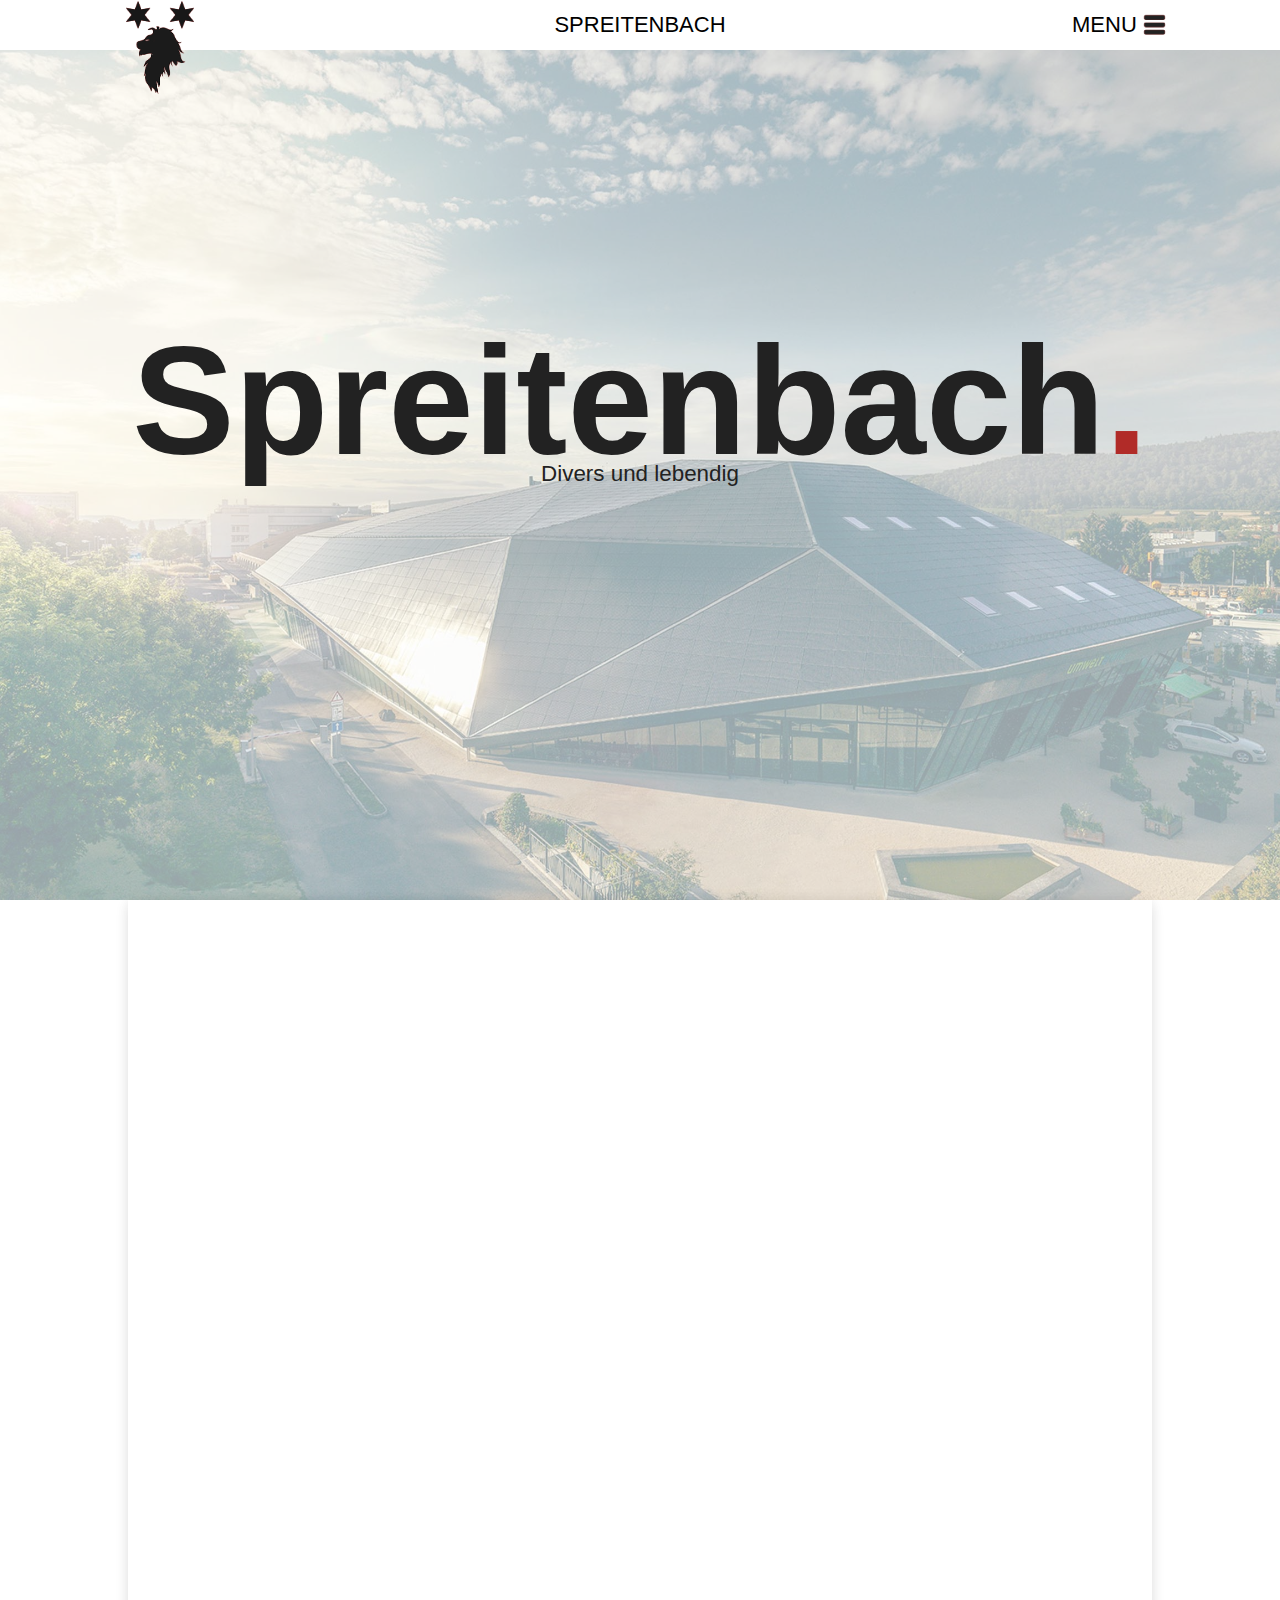
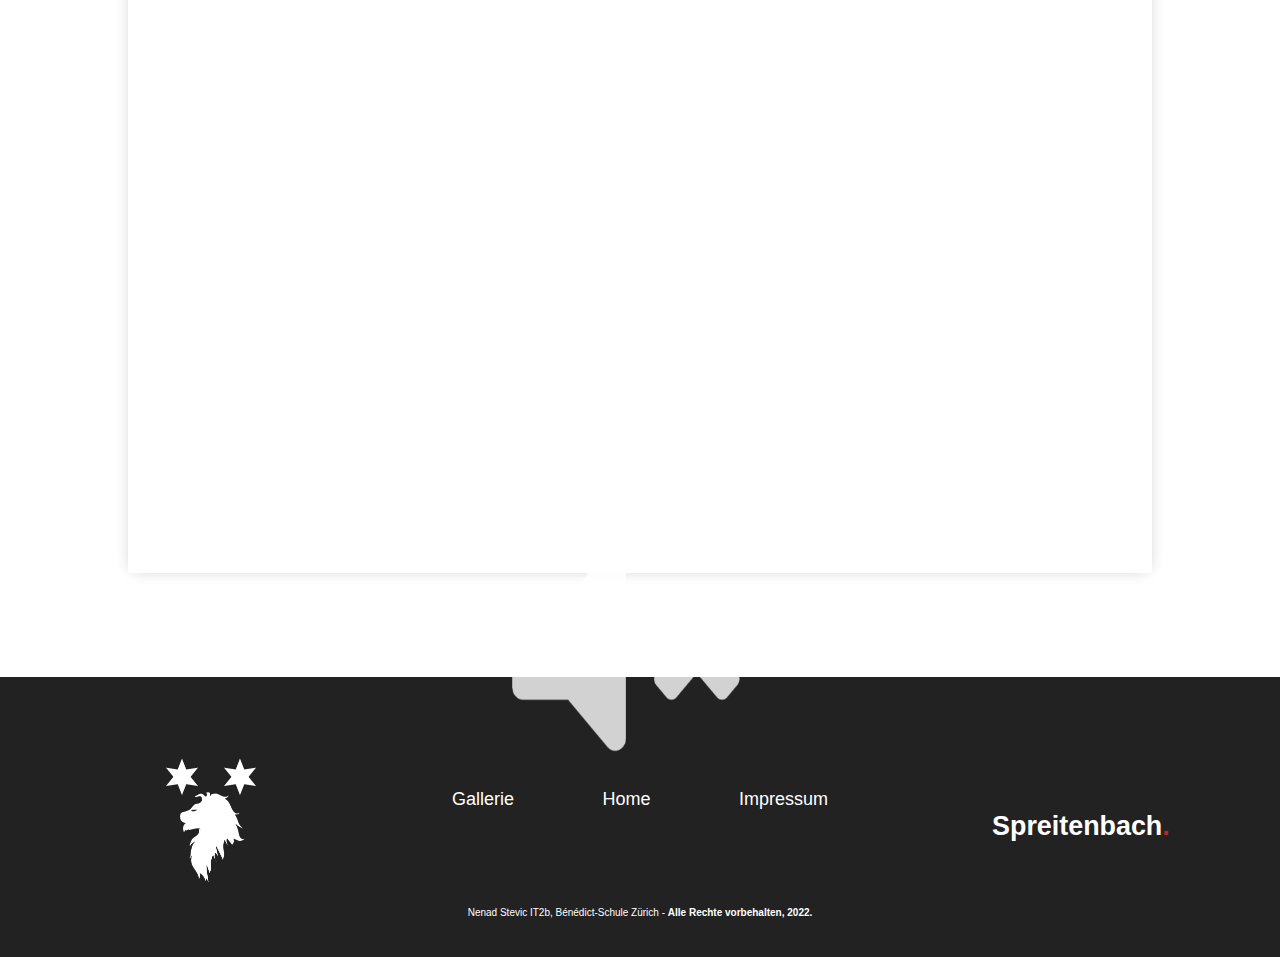
==== commit 26ee5adb: "finished viewport scaling for homepage" ====
--- a/Index.html
+++ b/Index.html
@@ -4,9 +4,9 @@
     <meta charset="UTF-8">
     <meta http-equiv="X-UA-Compatible" content="IE=edge">
     <meta name="viewport" content="width=device-width, initial-scale=1.0">
-    <link rel="stylesheet" media="screen and (min-width: 800px)" href="css/style.css">
-    <link rel="stylesheet" media="screen and (min-width: 481px)" href="css/style_tablet.css">
-    <link rel="stylesheet" media="screen and (max-width: 480px)" href="css/style_phone.css">
+    <link rel="stylesheet" media="screen and (min-width: 1024px)" href="css/style.css">
+    <link rel="stylesheet" media="screen and (min-width: 700px) and (max-width: 1023px)" href="css/style_tablet.css">
+    <link rel="stylesheet" media="screen and (max-width: 699px)" href="css/style_phone.css">
     <meta name="description" content="Auf dieser Seite wird die Gemiende Spreitenbach präsentiert">
     <title>Spreitenbach</title>
 </head>
@@ -16,7 +16,7 @@
         <section id="page_header">
             <div id="navbar">
                 <div id="pic_div">
-                    <a href="Index.html">
+                    <a href="index.html">
                         <img id="lion_red" src="images/icons/Logo_red.png" height="96px" width="68px">
                         <img id="lion_black" src="images/icons/Logo.png" height="96px" width="68px">
                     </a>
@@ -165,31 +165,31 @@
 
                         <div class="link_box js_scroll2">
                             <a href="https://www.shoppitivoli.ch/">
-                                <img src="images/impressionen/shoppi_aussen_sued.jpg" width="400px">
+                                <img src="images/impressionen/shoppi_aussen_sued.jpg" width="100%" height="150">
                             </a>
                         </div>
 
                         <div class="link_box js_scroll2">
                             <a href="https://www.umweltarena.ch/">
-                                <img src="images/impressionen/umweltarena_eingang.jpg" width="400px">
+                                <img src="images/impressionen/umweltarena_eingang.jpg" width="100%" height="150">
                             </a>
                         </div>
 
                         <div class="link_box js_scroll2">
                             <a href="https://kart.ch/spreitenbach/">
-                                <img src="images/impressionen/kartbahn_aussen.jpg" width="400px">
+                                <img src="images/impressionen/kartbahn_aussen.jpg" width="100%" height="150">
                             </a>
                         </div>
 
                         <div class="link_box js_scroll2">
                             <a href="https://www.pathe.ch/de/kinos/cinema-pathe-spreitenbach">
-                                <img src="images/impressionen/pathe_kino_eingang.jpg" width="400px">
+                                <img src="images/impressionen/pathe_kino_eingang.jpg" width="100%" height="150">
                             </a>
                         </div>
 
                         <div class="link_box js_scroll2">
                             <a href="https://fcspreitenbach.ch/">
-                                <img src="images/impressionen/fc_spreitenbach_match_quicklinks.jpg" width="400px">
+                                <img src="images/impressionen/fc_spreitenbach_match_quicklinks.jpg" width="100%" height="150">
                             </a>
                         </div>
                     </div>
@@ -198,15 +198,15 @@
         </div>
 
         <div id="video_embed">
-            <button id="mute" onclick="unmuteVideo()">
+            <button id="mute">
                 <img src="images/icons/mute.png" height="256px" width="256px">
             </button>
-            <video id="vid" onclick="unmuteVideo()" muted src="video/Spreiti_final_2160p.mp4" type="video/mp4" width="100%" height="100%">
+            <video id="vid" src="video/Spreiti_final_2160p.mp4" type="video/mp4" width="100%" height="100%">
         </div>
 
         <section id="page_footer">
             <div id="footer_logo">
-                <img src="images/icons/logo_white.png" height="128px" width="90px">
+                <img src="images/icons/Logo_white.png" height="128px" width="90px">
             </div>
             <div id="nav_links">
                 <a href="gallery.html">Gallerie</a>
@@ -225,5 +225,5 @@
         </section>
     </main>
 </body>
-<script src="javascript/script.js"></script> 
+<script type="module" src="javascript/script.js"></script> 
 </html>--- a/css/style.css
+++ b/css/style.css
@@ -7,7 +7,7 @@
 }
 
 h1 {
-    font-size: 1000%;
+    font-size: 12vw;
     color: #222222;
 }
 
@@ -17,7 +17,7 @@
 
 h3 {
     font-size: 150%;
-    padding: 0 0 40px 0;
+    padding: 40px 0 0 0;
 }
 
 a {
@@ -43,10 +43,10 @@
     display: flex;
     justify-content: space-evenly;
     height: 50px;
-    position: fixed; /* Make it stick/fixed */
-    top: 0; /* Stay on top */
-    width: 100%; /* Full width */
-    transition: top 0.3s; /* Transition effect when sliding down (and up) */
+    position: fixed;
+    top: 0;
+    width: 100%;
+    transition: top 0.3s; 
     z-index: 12000;
 }
 
@@ -57,6 +57,19 @@
     z-index: 10000;
     width: 25%;
     min-width: 100px;
+}
+
+#lion_red {
+    position: absolute;
+}
+
+#lion_black {
+    position: relative;
+    transition: opacity 0.3s ease; 
+}
+
+#lion_black:hover {
+    opacity: 0;
 }
 
  /* NAVBAR TITLE */
@@ -67,10 +80,12 @@
     margin: auto;
     font-size: 22px;
     font-weight: 300;
+    transition: all 0.3s ease;
 }
 
 #nav_title_div a:hover {
     color: #b12b28;
+    transition: all 0.3s ease;
 }
 
  /* NAVBAR DROPDOWN */
@@ -79,38 +94,45 @@
     position: relative;
     width: 25%;
     min-width: 100px;
-    justify-content: center;
     z-index: 10000;
 }
 
-#dp_menu_div button {
-    padding-right: 30px;
-}
-
-#dropdown {
-    position: absolute;
-    top: 50%;
-    left: 50%;
-    transform: translate(-50%, -50%);
-    padding: 0 10px 0 0;
-}
-
-#dropdown img{
-    margin: -3px;
-    display: inline;
-    position: absolute;
+#dropdown{
+    height: 100%;
+    width: fit-content;
+    margin: 0 0 0 35%;
 }
 
 #dropdown_btn {
-    margin: auto;
+    display: flex;
+    height: 100%;
+    width: 100%;
+    font-size: 22px;
     font-weight: 100;
-    font-size: 22px;
+    justify-content: flex-start;
+    align-items: center;
+
+    padding: 0;
+    border: none;
     background-color: inherit;
-    border: none;
-}
-
-#dropdown_btn:hover {
-    color: #b12b28;
+}
+
+#menu_writing_div {
+    margin: auto 0 auto 0;
+}
+
+#burger_div {
+    position: relative;
+    height: 35px;
+}
+
+#burger_black {
+    position: relative;
+    transition: opacity 0.3s ease;
+}
+
+#burger_red {
+    position: absolute;
 }
 
 #dropdown_content {
@@ -119,23 +141,35 @@
     background-color: white;
     min-width: 160px;
     width: 100%;
-    height: 300px;
+    height: fit-content;
     z-index: 1;
 }
 
 #dropdown_content a {
     color: black;
-    padding: 12px 16px;
+    font-size: 18px;
+    font-weight: 300;
+    padding: 20px 16px;
     text-decoration: none;
     display: block;
 }
 
 #dropdown_content a:hover {
     color: #b12b28;
+    transition: 0.3s ease;
 }
 
 #dropdown:hover #dropdown_content {
     display: block;
+}
+
+#dropdown:hover #menu_writing{
+    color: #b12b28;
+    transition: 0.3s ease;
+}
+
+#dropdown:hover #burger_black {
+    opacity: 0;
 }
 
  /* HEADER */
@@ -185,7 +219,9 @@
 /*/////////*/ 
 #content {
     position: relative;
-    margin: 0 10% 0 10%;
+    width: 80%;
+    min-width: 1024px;
+    margin: auto;
     box-shadow: 1px 0 15px -4px #dddddd, -1px 0 15px -4px #dddddd; 
 }
 
@@ -204,6 +240,16 @@
 #border_hack {
     position: relative;
     display: flex;
+    justify-content: center;
+}
+
+#border_div.js_scroll3 {
+    width: 0;
+    transition: width 1.5s ease-in-out;
+}
+
+#border_div.js_scroll3.scrolled{
+    width: 50%;
 }
 
 .border_div_whitespace {
@@ -225,52 +271,61 @@
 .js_scroll3.scrolled {
     opacity: 1;
     animation: expand 1s;
-}
-
- /* UPCOMING EVENTS SECTION */
+    animation-timing-function: ease-in-out;
+}
+
+ /* CURRENT NEWS SECTION */
 /*/////////////////////////*/
-#events_quicklinks_div {
+#news_quicklinks_div {
     position: relative;
     padding: 55px 0 0 0;
     display: flex;
-}
-#events {
+    padding: 0 0 30px 0;
+}
+#news {
     padding: 0 0 0 50px;
     float: left;
-    width: 65%;
+    width: 75%;
     padding-right: 5%;
     overflow: hidden;
 }
 
-.event_box {
+.news_box {
     text-align: justify;
-    height: 125px;
+    height: 120px;
     overflow: hidden;
-    padding: 15px 0 15px 0;
+    padding: 25px 0 15px 0;
     border: #dddddd;
     border-width: 0 0 1px 0;
     border-style: solid;
     background-color: white;
 }
 
-.event_box h4{
+.news_box h4{
     margin: 0;
     padding: 0;
 }
 
-.event_box p{
+.news_box p{
     margin: 0;
-    padding: 0 0 20px 0;;
-}
-
-.event_box img {
+    padding: 10px 0 20px 0;
+}
+
+.news_box a:hover {
+    color: #b12b28;
+}
+
+.news_box img {
+    object-fit: cover;
     float: left;
+    margin: 6px 0 0 0;
     padding: 0 10px 5px 0;
 }
 
-.event_date {
-    margin: 0;
-    padding: 0;
+.news_date {
+    font-weight: 500;
+    font-family: 'Open Sans', sans-serif;
+    margin: 0 0 0 0;
     font-size: 12px;
 }
 
@@ -281,6 +336,7 @@
 
 .js_scroll.scrolled {
     animation: slide-in-left 1s;
+    animation-timing-function: ease-in-out;
     opacity: 1;
 }
 
@@ -288,42 +344,53 @@
 /*////////////*/
 #quicklinks {
     overflow: hidden;
-    width: 30%;
+    width: 25%;
     float: left;
     background-color: white;
     text-align: right;
 }
 
 #quicklinks h3 {
-    padding: 0 50px 40px 0;
+    padding: 40px 50px 15px 0;
 }
 
 .link_box {
+    overflow: hidden;
+    height: 145px;
+    margin: 17px 0 7px 0;
+    background: black;
+    clip-path: polygon(25% 0%, 100% 0%, 100% 100%, 10% 100%);
+    transition: 500ms;
+}
+
+.link_box:hover {
+    clip-path: polygon(15% 0%, 100% 0%, 100% 100%, 0% 100%);
+    transition: .5s;
+}
+
+.link_box img {
     object-fit: cover;
-    overflow: hidden;
-    height: 150px;
-    margin: 7px 0 7px 0;
-}
-
-.link_box img {
-    transform: translateY(-20px);
+    object-position: top;
     filter: grayscale(100%) brightness(1.3);
+    opacity: 0.75;
     transition: 500ms;
 }
 
 .link_box:hover img {
-    filter: none;
-    transform: scale(1.2) translateY(-10px);
+    opacity: 1;
+    filter: brightness(1.2) saturate(1.3);
+    transform: scale(1.1) translateY(-10px);
     transition: 500ms;
 }
 
 .js_scroll2 {
     opacity: 0;
-    transition: opacity 1000ms;
+    transition: 500ms;
 }
 
 .js_scroll2.scrolled{
     animation: slide-in-right 1s;
+    animation-timing-function: ease-in-out;
     opacity: 1;
 }
 
@@ -331,26 +398,90 @@
 /*///////*/
 
 #video_embed {
-    min-width: 50%;
+    position: relative;
 }
 
 #vid {
     transform-origin: top;
-    top: 0%;
     position:static;
-}
-
-.js_scroll4 {
-    opacity: 0;
-    transition: opacity 1s;
-}
-
-.js_scroll4.scrolled {
-    animation: slide-in-top 1s;
-    opacity: 1;
+    filter: brightness(0.6);
+    box-shadow: 0px 50px 40px -40px;
+    z-index: 10000;
+}
+
+#mute {
+    opacity: 0.8;
+    background-color: inherit;
+    border: none;
+    position: absolute;
+    top: 50%;
+    left: 50%;
+    transform: translate(-50%, -50%);
+    z-index: 10000;
+}
+
+ /* FOOTER */
+/**********/
+
+#page_footer {
+    position: relative;
+    font-family: 'Open Sans', sans-serif;
+    margin: -50px 0 -50px 0;
+    padding: 100px 0 0 0;
+    height: 180px;
+    background-color: #222222;
+    text-align: center;
+}
+
+#footer_logo {
+    position: absolute;
+    float: left;
+    margin: -20px 0 0 13%;
+}
+
+#nav_links {
+    position: absolute;
+    color: white;
+    font-size: 18px;
+    left: 50%;
+    transform: translateX(-50%);
+    display: flex;
+    justify-content: space-between;
+    width: 30%;
+    min-width: 400px;
+}
+
+#nav_links a{
+    padding: 3%;
+}
+
+#nav_links a:hover {
+    color: #b12b28;
+}
+
+#rights {
+    position: absolute;
+    color: white;
+    left: 50%;
+    transform: translateX(-50%);
+    font-size: 10px;
+    margin: 120px 0 20px 0;
+}
+
+#spreitenbach_footer {
+    color: white;
+    position: absolute;
+    top: 55%;
+    left: 90%;
+    transform: translate(-90%, -55%);
+}
+
+#spreitenbach_footer h4 {
+    font-size: 2.1vw;
 }
 
 @import url('https://fonts.googleapis.com/css2?family=Poppins:wght@400;600&display=swap');
+@import url('http://fonts.googleapis.com/css?family=Open+Sans:300italic,400italic,700italic,300,400,700');
 
 @keyframes slideshow {
     from {transform: scale(1.2); opacity: 0;}
--- a/css/style_tablet.css
+++ b/css/style_tablet.css
@@ -177,16 +177,16 @@
 #header {
     overflow: hidden;
     position: relative;
-    height: 80vh;
+    height: 60vh;
     z-index: 1000;
 }
 
 #title{
     z-index: 10000;
     position: absolute;
-    top: 40%;
+    top: 45%;
     left: 50%;
-    transform: translate(-50%, -50%);
+    transform: translate(-50%, -45%);
 }
 
 #title p {
@@ -204,7 +204,7 @@
 /*//////////////////*/
 .mySlides {
     width: 100%;
-    height: 100vh;
+    height: 60vh;
     filter: opacity(40%);
     object-fit: cover;
     display: none;
@@ -230,7 +230,7 @@
 }
 
 #intro p {
-    margin: 0 100px 75px 100px;
+    margin: 0 10px 75px 10px;
 }
 
 #border_hack {
@@ -245,11 +245,11 @@
 }
 
 #border_div.js_scroll3.scrolled{
-    width: 50%;
+    width: 80%;
 }
 
 .border_div_whitespace {
-    width: 25%;
+    width: 10%;
 }
 
 #border_div {
@@ -274,23 +274,25 @@
 /*/////////////////////////*/
 #news_quicklinks_div {
     position: relative;
-    padding: 55px 0 0 0;
-    display: flex;
-    padding: 0 0 30px 0;
+    padding: 55px 0 50px 0;
 }
 #news {
-    padding: 0 0 0 50px;
+    text-align: center;
+    padding: 0 50px 0 50px;
     float: left;
-    width: 65%;
-    padding-right: 5%;
     overflow: hidden;
+}
+
+#news h3 {
+    font-size: 200%;
+    padding: 100px 0 50px 0;
 }
 
 .news_box {
     text-align: justify;
-    height: 125px;
+    height: 165px;
     overflow: hidden;
-    padding: 15px 0 15px 0;
+    padding: 35px 0 15px 0;
     border: #dddddd;
     border-width: 0 0 1px 0;
     border-style: solid;
@@ -298,6 +300,7 @@
 }
 
 .news_box h4{
+    justify-content: center;
     margin: 0;
     padding: 0;
 }
@@ -338,43 +341,45 @@
  /* QUICKLINKS */
 /*////////////*/
 #quicklinks {
+    position: relative;
+    display: flex;
+    flex-wrap: wrap;
+    justify-content: space-evenly;
+    gap: 25px;
     overflow: hidden;
-    width: 30%;
-    float: left;
+    width: 90%;
     background-color: white;
-    text-align: right;
+    margin: 100px 0 0 0;
+    padding: 0 5% 0 5%;
 }
 
 #quicklinks h3 {
-    padding: 40px 50px 0 0;
+    font-size: 200%;
+    margin: 100px 0 75px 0;
+    flex-basis: 100%;
+    text-align: center;
 }
 
 .link_box {
+    width: 45%;
     object-fit: cover;
     overflow: hidden;
-    height: 150px;
-    margin: 7px 0 7px 0;
-    background: black;
-    clip-path: polygon(25% 0%, 100% 0%, 100% 100%, 10% 100%);
+    height: 160px;
+    clip-path: polygon(10% 0%, 100% 0, 100% 80%, 90% 100%, 0 100%, 0% 20%);
     transition: 500ms;
 }
 
-.link_box:hover {
-    clip-path: polygon(15% 0%, 100% 0%, 100% 100%, 0% 100%);
-    transition: .5s;
-}
-
 .link_box img {
-    transform: translateY(-20px);
-    filter: grayscale(100%) brightness(1.3);
-    opacity: 0.75;
+    height: auto;
+    filter: brightness(0.6);
+    opacity: 1;
     transition: 500ms;
 }
 
 .link_box:hover img {
     opacity: 1;
     filter: brightness(1.2) saturate(1.3);
-    transform: scale(1.1) translateY(-10px);
+    transform: scale(1.1);
     transition: 500ms;
 }
 
@@ -394,17 +399,19 @@
 
 #video_embed {
     position: relative;
+    margin: 100px 0 0 0;
 }
 
 #vid {
     transform-origin: top;
-    position:static;
-    filter: brightness(0.6);
+    position: static;
+    filter: brightness(1.0);
     box-shadow: 0px 50px 40px -40px;
     z-index: 10000;
 }
 
 #mute {
+    display: none;
     opacity: 0.8;
     background-color: inherit;
     border: none;
@@ -415,23 +422,29 @@
     z-index: 10000;
 }
 
+#mute img {
+    display: none;
+}
+
  /* FOOTER */
 /**********/
 
 #page_footer {
     position: relative;
     font-family: 'Open Sans', sans-serif;
-    margin: -50px 0 -50px 0;
+    margin: -10px 0 -50px 0;
     padding: 70px 0 0 0;
-    height: 180px;
+    height: 350px;
     background-color: #222222;
     text-align: center;
+    z-index: 1;
 }
 
 #footer_logo {
     position: absolute;
-    float: left;
-    margin: -20px 0 0 15%;
+    top: 65%;
+    left: 27%;
+    transform: translate(-27%, -70%);
 }
 
 #nav_links {
@@ -442,7 +455,7 @@
     transform: translateX(-50%);
     display: flex;
     justify-content: space-between;
-    width: 25%;
+    width: 65%;
 }
 
 #nav_links a{
@@ -456,24 +469,24 @@
 #rights {
     position: absolute;
     color: white;
+    top: 95%;
     left: 50%;
-    transform: translateX(-50%);
+    transform: translate(-50%, -95%);
     font-size: 10px;
-    margin: 100px 0 20px 0;
 }
 
 #spreitenbach_footer {
 
     color: white;
     position: absolute;
-    top: 50%;
-    left: 90%;
-    transform: translate(-90%, -50%);
+    top: 65%;
+    left: 70%;
+    transform: translate(-70%, -70%);
 
 }
 
 #spreitenbach_footer h4 {
-    font-size: 2vw;
+    font-size: 200%;
 }
 
 @import url('https://fonts.googleapis.com/css2?family=Poppins:wght@400;600&display=swap');
--- a/css/style_phone.css
+++ b/css/style_phone.css
@@ -99,8 +99,7 @@
 
 #dropdown{
     height: 100%;
-    width: fit-content;
-    margin: 0 0 0 25%;
+    width: 100%;
 }
 
 #dropdown_btn {
@@ -112,12 +111,13 @@
     justify-content: flex-start;
     align-items: center;
 
-    padding: 0;
+    padding: 0 0 0 50%;
     border: none;
     background-color: inherit;
 }
 
 #menu_writing_div {
+    display: none;
     margin: auto 0 auto 0;
 }
 
@@ -141,6 +141,7 @@
     background-color: white;
     min-width: 160px;
     width: 100%;
+    transform: translateX(-20%);
     height: fit-content;
     z-index: 1;
 }
@@ -177,16 +178,16 @@
 #header {
     overflow: hidden;
     position: relative;
-    height: 100vh;
+    height: 60vh;
     z-index: 1000;
 }
 
 #title{
     z-index: 10000;
     position: absolute;
-    top: 40%;
+    top: 45%;
     left: 50%;
-    transform: translate(-50%, -50%);
+    transform: translate(-50%, -45%);
 }
 
 #title p {
@@ -204,7 +205,7 @@
 /*//////////////////*/
 .mySlides {
     width: 100%;
-    height: 100vh;
+    height: 60vh;
     filter: opacity(40%);
     object-fit: cover;
     display: none;
@@ -219,8 +220,6 @@
 /*/////////*/ 
 #content {
     position: relative;
-    margin: 0 10% 0 10%;
-    box-shadow: 1px 0 15px -4px #dddddd, -1px 0 15px -4px #dddddd; 
 }
 
  /* WEBSITE DESCRIPTION */
@@ -232,7 +231,7 @@
 }
 
 #intro p {
-    margin: 0 100px 75px 100px;
+    margin: 0 10px 75px 10px;
 }
 
 #border_hack {
@@ -247,11 +246,11 @@
 }
 
 #border_div.js_scroll3.scrolled{
-    width: 50%;
+    width: 80%;
 }
 
 .border_div_whitespace {
-    width: 25%;
+    width: 10%;
 }
 
 #border_div {
@@ -276,23 +275,25 @@
 /*/////////////////////////*/
 #news_quicklinks_div {
     position: relative;
-    padding: 55px 0 0 0;
-    display: flex;
-    padding: 0 0 30px 0;
+    padding: 55px 0 50px 0;
 }
 #news {
-    padding: 0 0 0 50px;
+    text-align: center;
+    padding: 0 15px 0 15px;
     float: left;
-    width: 65%;
-    padding-right: 5%;
     overflow: hidden;
+}
+
+#news h3 {
+    font-size: 200%;
+    padding: 100px 0 50px 0;
 }
 
 .news_box {
     text-align: justify;
-    height: 125px;
+    height: 200px;
     overflow: hidden;
-    padding: 15px 0 15px 0;
+    padding: 35px 0 15px 0;
     border: #dddddd;
     border-width: 0 0 1px 0;
     border-style: solid;
@@ -300,11 +301,14 @@
 }
 
 .news_box h4{
+    justify-content: center;
+    font-size: 16px;
     margin: 0;
     padding: 0;
 }
 
 .news_box p{
+    font-size: 14px;
     margin: 0;
     padding: 10px 0 20px 0;
 }
@@ -314,6 +318,8 @@
 }
 
 .news_box img {
+    width: 64px;
+    height: 64px;
     object-fit: cover;
     float: left;
     margin: 6px 0 0 0;
@@ -323,7 +329,7 @@
 .news_date {
     margin: 0;
     padding: 0;
-    font-size: 12px;
+    font-size: 10px;
 }
 
 .js_scroll3 {
@@ -340,23 +346,30 @@
  /* QUICKLINKS */
 /*////////////*/
 #quicklinks {
+    position: relative;
+    display: flex;
+    flex-wrap: wrap;
+    justify-content:end;
+    gap: 20px;
     overflow: hidden;
-    width: 30%;
-    float: left;
+    width: 100%;
     background-color: white;
-    text-align: right;
+    margin: 100px 0 0 0;
 }
 
 #quicklinks h3 {
-    padding: 40px 50px 0 0;
+    font-size: 200%;
+    margin: 100px 0 75px 0;
+    flex-basis: 100%;
+    text-align: center;
 }
 
 .link_box {
+    width: 100%;
     object-fit: cover;
     overflow: hidden;
-    height: 150px;
-    margin: 7px 0 7px 0;
-    background: black;
+    height: 175px;
+    transition: 500ms;
     clip-path: polygon(25% 0%, 100% 0%, 100% 100%, 10% 100%);
     transition: 500ms;
 }
@@ -367,16 +380,17 @@
 }
 
 .link_box img {
-    transform: translateY(-20px);
-    filter: grayscale(100%) brightness(1.3);
-    opacity: 0.75;
+    width: 100%;
+    height: auto;
+    filter: brightness(0.6);
+    opacity: 1;
     transition: 500ms;
 }
 
 .link_box:hover img {
     opacity: 1;
     filter: brightness(1.2) saturate(1.3);
-    transform: scale(1.1) translateY(-10px);
+    transform: scale(1.1);
     transition: 500ms;
 }
 
@@ -396,17 +410,20 @@
 
 #video_embed {
     position: relative;
+    margin: 75px 0 0 0;
+    background-color: black;
 }
 
 #vid {
     transform-origin: top;
-    position:static;
-    filter: brightness(0.6);
+    position: static;
+    filter: brightness(1);
     box-shadow: 0px 50px 40px -40px;
     z-index: 10000;
 }
 
 #mute {
+    display: none;
     opacity: 0.8;
     background-color: inherit;
     border: none;
@@ -417,23 +434,28 @@
     z-index: 10000;
 }
 
+#mute img {
+    display: none;
+}
+
  /* FOOTER */
 /**********/
 
 #page_footer {
     position: relative;
     font-family: 'Open Sans', sans-serif;
-    margin: -50px 0 -50px 0;
+    margin: 0px 0 -50px 0;
     padding: 70px 0 0 0;
-    height: 180px;
+    height: 450px;
     background-color: #222222;
     text-align: center;
 }
 
 #footer_logo {
     position: absolute;
-    float: left;
-    margin: -20px 0 0 15%;
+    top: 40%;
+    left: 50%;
+    transform: translate(-50%, -40%);
 }
 
 #nav_links {
@@ -443,8 +465,9 @@
     left: 50%;
     transform: translateX(-50%);
     display: flex;
-    justify-content: space-between;
-    width: 25%;
+    gap: 10px;
+    justify-content: center;
+    width: 80%;
 }
 
 #nav_links a{
@@ -458,24 +481,24 @@
 #rights {
     position: absolute;
     color: white;
+    top: 95%;
     left: 50%;
-    transform: translateX(-50%);
+    transform: translate(-50%, -95%);
     font-size: 10px;
-    margin: 100px 0 20px 0;
 }
 
 #spreitenbach_footer {
 
     color: white;
     position: absolute;
-    top: 50%;
-    left: 90%;
-    transform: translate(-90%, -50%);
+    top: 75%;
+    left: 50%;
+    transform: translate(-50%, -75%);
 
 }
 
 #spreitenbach_footer h4 {
-    font-size: 2vw;
+    font-size: 200%;
 }
 
 @import url('https://fonts.googleapis.com/css2?family=Poppins:wght@400;600&display=swap');
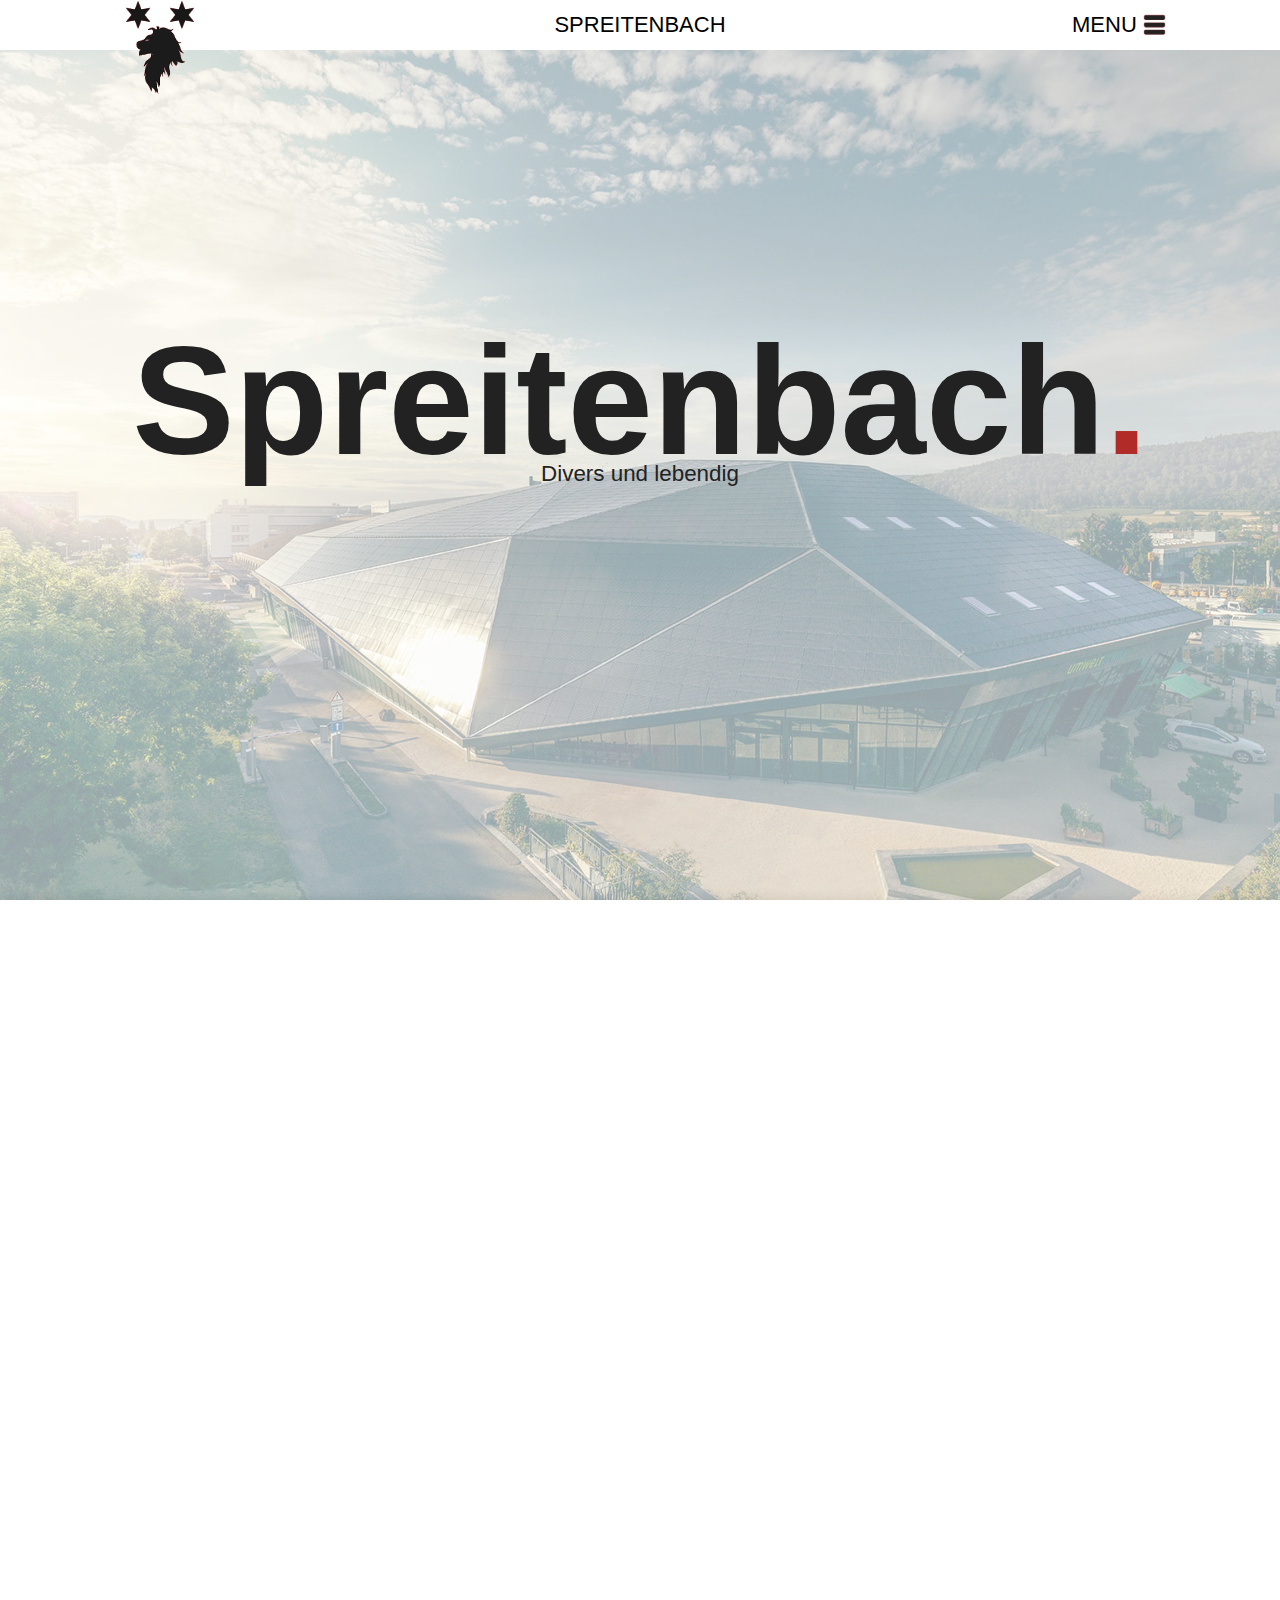
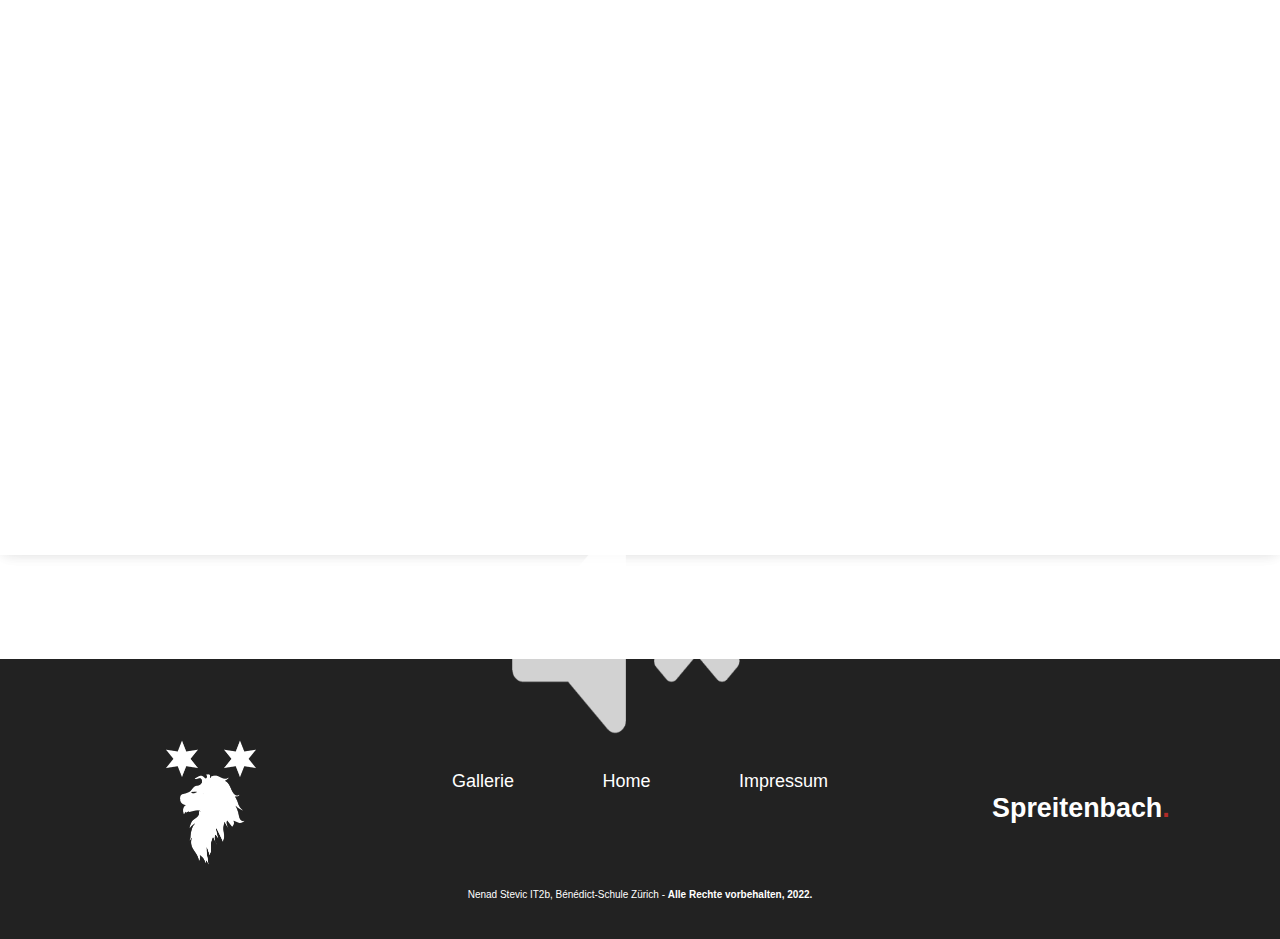
==== commit 93189661: "Finished Homepage. Started working on Gallery" ====
--- a/Index.html
+++ b/Index.html
@@ -165,30 +165,35 @@
 
                         <div class="link_box js_scroll2">
                             <a href="https://www.shoppitivoli.ch/">
+                                <div><h5>Shoppi Tivoli</h5></div>
                                 <img src="images/impressionen/shoppi_aussen_sued.jpg" width="100%" height="150">
                             </a>
                         </div>
 
                         <div class="link_box js_scroll2">
                             <a href="https://www.umweltarena.ch/">
+                                <div><h5>Umweltarena</h5></div>
                                 <img src="images/impressionen/umweltarena_eingang.jpg" width="100%" height="150">
                             </a>
                         </div>
 
                         <div class="link_box js_scroll2">
                             <a href="https://kart.ch/spreitenbach/">
+                                <div><h5>Kartbahn</h5></div>
                                 <img src="images/impressionen/kartbahn_aussen.jpg" width="100%" height="150">
                             </a>
                         </div>
 
                         <div class="link_box js_scroll2">
                             <a href="https://www.pathe.ch/de/kinos/cinema-pathe-spreitenbach">
+                                <div><h5>Pathé Kino</h5></div>
                                 <img src="images/impressionen/pathe_kino_eingang.jpg" width="100%" height="150">
                             </a>
                         </div>
 
                         <div class="link_box js_scroll2">
                             <a href="https://fcspreitenbach.ch/">
+                                <div><h5>FC Spreitenb.</h5></div>
                                 <img src="images/impressionen/fc_spreitenbach_match_quicklinks.jpg" width="100%" height="150">
                             </a>
                         </div>
--- a/css/style.css
+++ b/css/style.css
@@ -219,7 +219,7 @@
 /*/////////*/ 
 #content {
     position: relative;
-    width: 80%;
+    max-width: 1400px;
     min-width: 1024px;
     margin: auto;
     box-shadow: 1px 0 15px -4px #dddddd, -1px 0 15px -4px #dddddd; 
@@ -355,6 +355,7 @@
 }
 
 .link_box {
+    position: relative;
     overflow: hidden;
     height: 145px;
     margin: 17px 0 7px 0;
@@ -363,9 +364,29 @@
     transition: 500ms;
 }
 
+.link_box div {
+    position: absolute;
+    top: 50%;
+    left: 85%;
+    transform: translate(-85%, -50%);
+    z-index: 10000;
+    white-space: nowrap;
+}
+
+.link_box h5 {
+    color: white;
+    font-size: 2vw;
+    transition: 0.5s;
+}
+
 .link_box:hover {
     clip-path: polygon(15% 0%, 100% 0%, 100% 100%, 0% 100%);
     transition: .5s;
+}
+
+.link_box:hover h5 {
+    opacity: 0.5;
+    font-size: 700%;
 }
 
 .link_box img {
--- a/css/style_tablet.css
+++ b/css/style_tablet.css
@@ -177,7 +177,7 @@
 #header {
     overflow: hidden;
     position: relative;
-    height: 60vh;
+    height: 100vh;
     z-index: 1000;
 }
 
@@ -204,7 +204,7 @@
 /*//////////////////*/
 .mySlides {
     width: 100%;
-    height: 60vh;
+    height: 100vh;
     filter: opacity(40%);
     object-fit: cover;
     display: none;
@@ -361,12 +361,33 @@
 }
 
 .link_box {
+    position: relative;
     width: 45%;
     object-fit: cover;
     overflow: hidden;
     height: 160px;
     clip-path: polygon(10% 0%, 100% 0, 100% 80%, 90% 100%, 0 100%, 0% 20%);
     transition: 500ms;
+}
+
+.link_box div {
+    position: absolute;
+    top: 50%;
+    left: 50%;
+    transform: translate(-50%, -50%);
+    z-index: 10000;
+    white-space: nowrap;
+}
+
+.link_box h5 {
+    color: white;
+    font-size: 26px;
+    transition: 0.5s;
+}
+
+.link_box:hover h5 {
+    opacity: 0.5;
+    font-size: 700%;
 }
 
 .link_box img {
--- a/css/style_phone.css
+++ b/css/style_phone.css
@@ -178,7 +178,7 @@
 #header {
     overflow: hidden;
     position: relative;
-    height: 60vh;
+    height: 90vh;
     z-index: 1000;
 }
 
@@ -205,7 +205,7 @@
 /*//////////////////*/
 .mySlides {
     width: 100%;
-    height: 60vh;
+    height: 90vh;
     filter: opacity(40%);
     object-fit: cover;
     display: none;
@@ -293,7 +293,7 @@
     text-align: justify;
     height: 200px;
     overflow: hidden;
-    padding: 35px 0 15px 0;
+    padding: 35px 0 35px 0;
     border: #dddddd;
     border-width: 0 0 1px 0;
     border-style: solid;
@@ -318,8 +318,8 @@
 }
 
 .news_box img {
-    width: 64px;
-    height: 64px;
+    width: 90px;
+    height: 90px;
     object-fit: cover;
     float: left;
     margin: 6px 0 0 0;
@@ -350,7 +350,7 @@
     display: flex;
     flex-wrap: wrap;
     justify-content:end;
-    gap: 20px;
+    gap: 10px;
     overflow: hidden;
     width: 100%;
     background-color: white;
@@ -365,17 +365,38 @@
 }
 
 .link_box {
+    position: relative;
     width: 100%;
     object-fit: cover;
     overflow: hidden;
     height: 175px;
     transition: 500ms;
-    clip-path: polygon(25% 0%, 100% 0%, 100% 100%, 10% 100%);
+    clip-path: polygon(15% 0%, 100% 0%, 100% 100%, 5% 100%);
     transition: 500ms;
 }
 
+.link_box div {
+    position: absolute;
+    top: 50%;
+    left: 60%;
+    transform: translate(-60%, -50%);
+    z-index: 10000;
+    white-space: nowrap;
+}
+
+.link_box h5 {
+    color: white;
+    font-size: 30px;
+    transition: 0.5s;
+}
+
+.link_box:hover h5 {
+    opacity: 0.5;
+    font-size: 700%;
+}
+
 .link_box:hover {
-    clip-path: polygon(15% 0%, 100% 0%, 100% 100%, 0% 100%);
+    clip-path: polygon(10% 0%, 100% 0%, 100% 100%, 0% 100%);
     transition: .5s;
 }
 
@@ -410,7 +431,7 @@
 
 #video_embed {
     position: relative;
-    margin: 75px 0 0 0;
+    margin: 50px 0 0 0;
     background-color: black;
 }
 
@@ -418,7 +439,6 @@
     transform-origin: top;
     position: static;
     filter: brightness(1);
-    box-shadow: 0px 50px 40px -40px;
     z-index: 10000;
 }
 
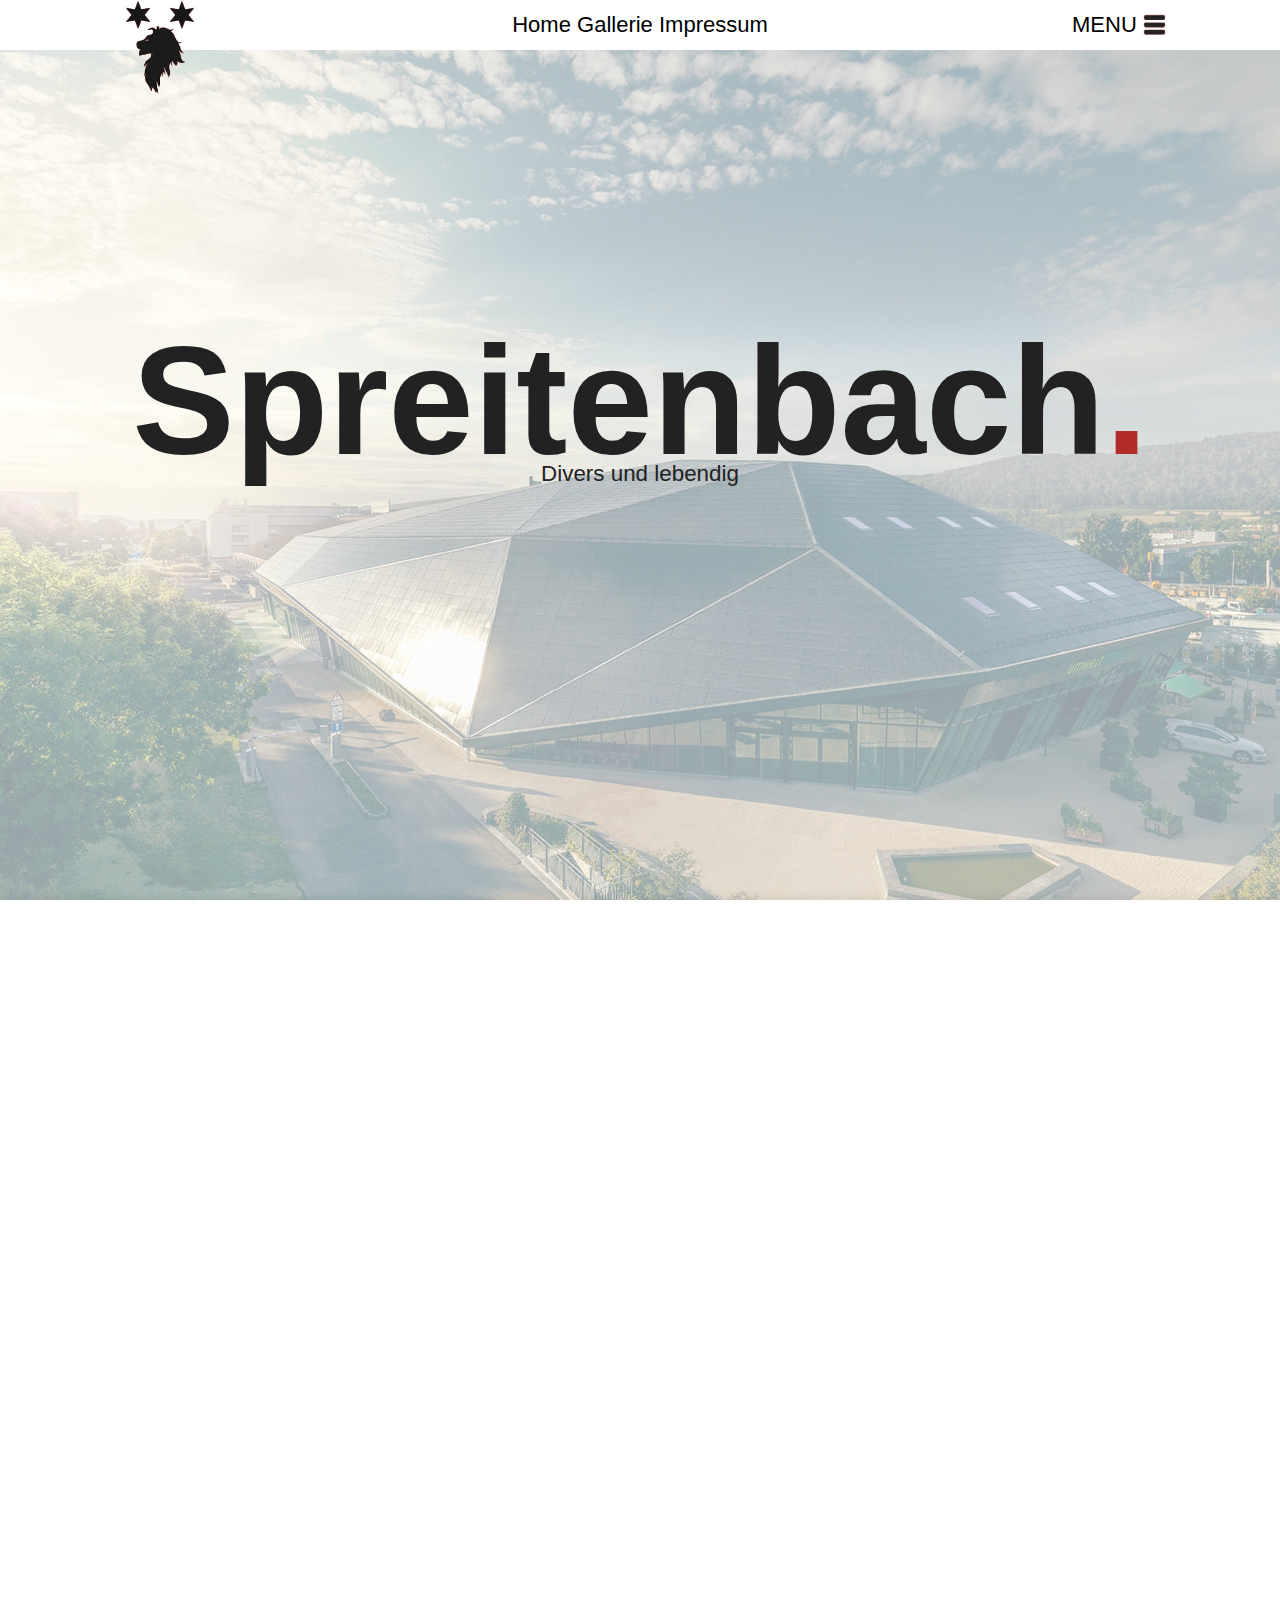
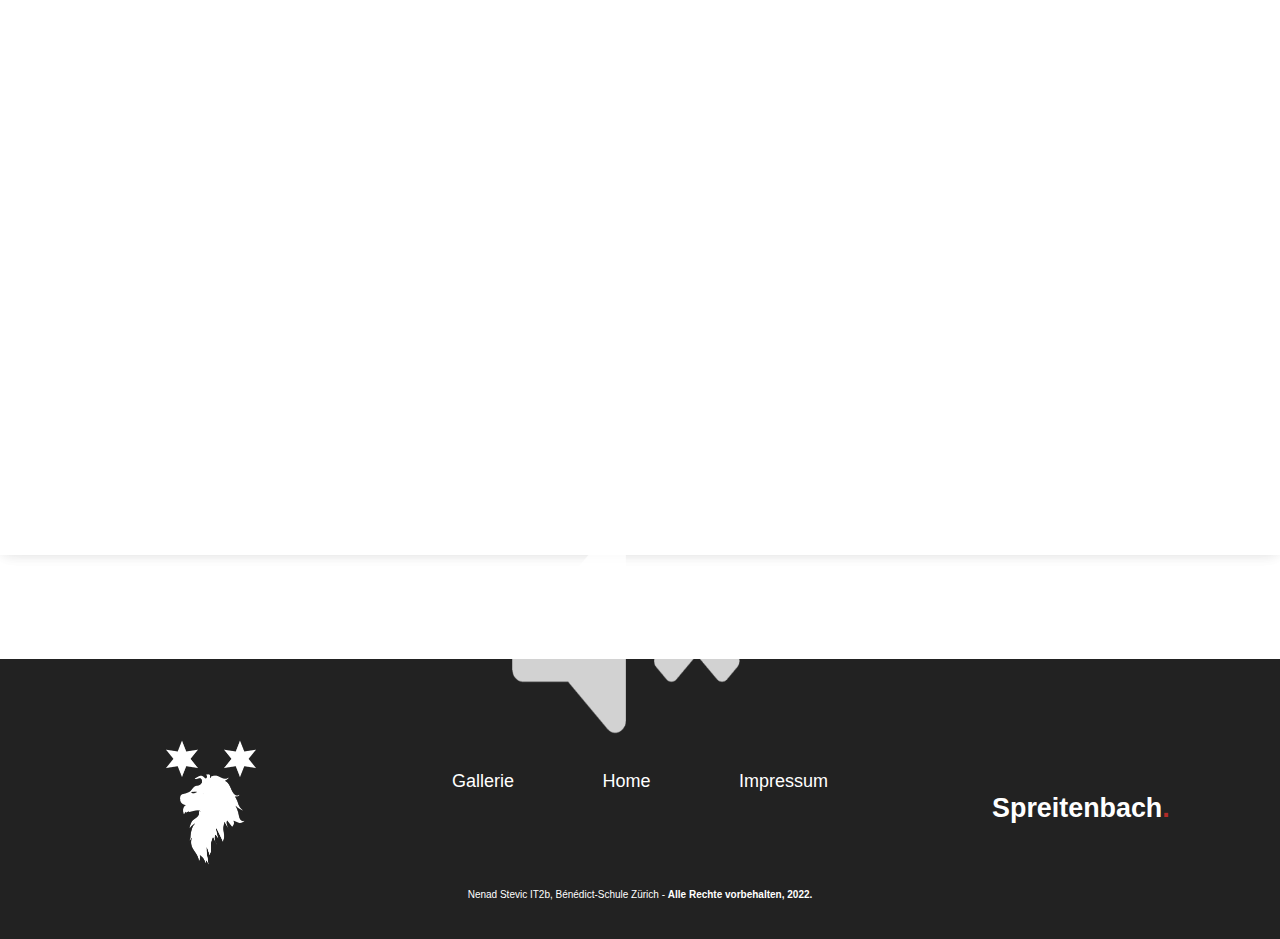
==== commit 8bfe4b42: "finished gallery, need to readjust navbar for desktops" ====
--- a/Index.html
+++ b/Index.html
@@ -22,7 +22,10 @@
                     </a>
                 </div>
                 <div id="nav_title_div">
-                    <a href="index.html">SPREITENBACH</a>
+                    <a class="title_desktop" href="index.html">Home</a>
+                    <a class="title_desktop" href="gallery.html">Gallerie</a>
+                    <a class="title_desktop" href="impressum.html">Impressum</a>
+                    <a id="title_mobile" href="index.html">SPREITENBACH</a>
                 </div>
                 <div id="dp_menu_div">
                     <div id="dropdown">
--- a/css/style.css
+++ b/css/style.css
@@ -83,6 +83,10 @@
     transition: all 0.3s ease;
 }
 
+#title_mobile {
+    display: none;
+}
+
 #nav_title_div a:hover {
     color: #b12b28;
     transition: all 0.3s ease;
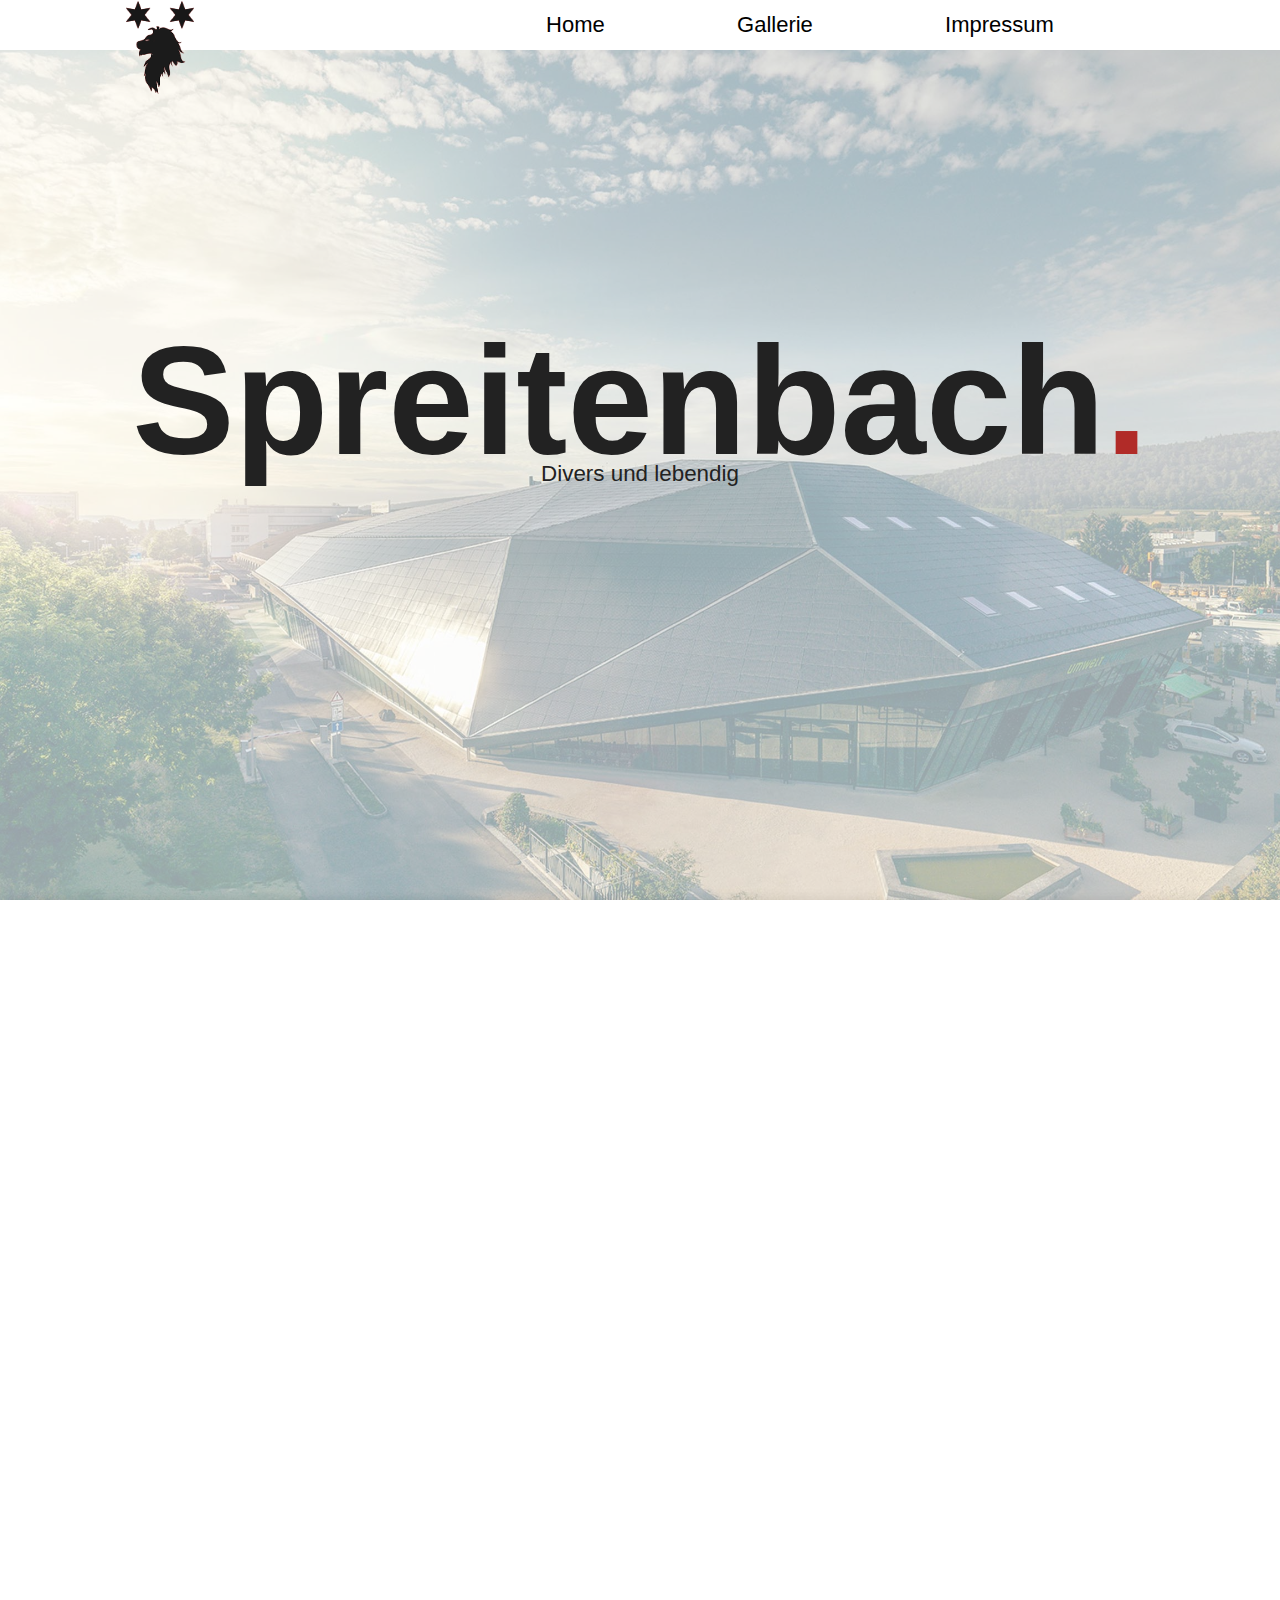
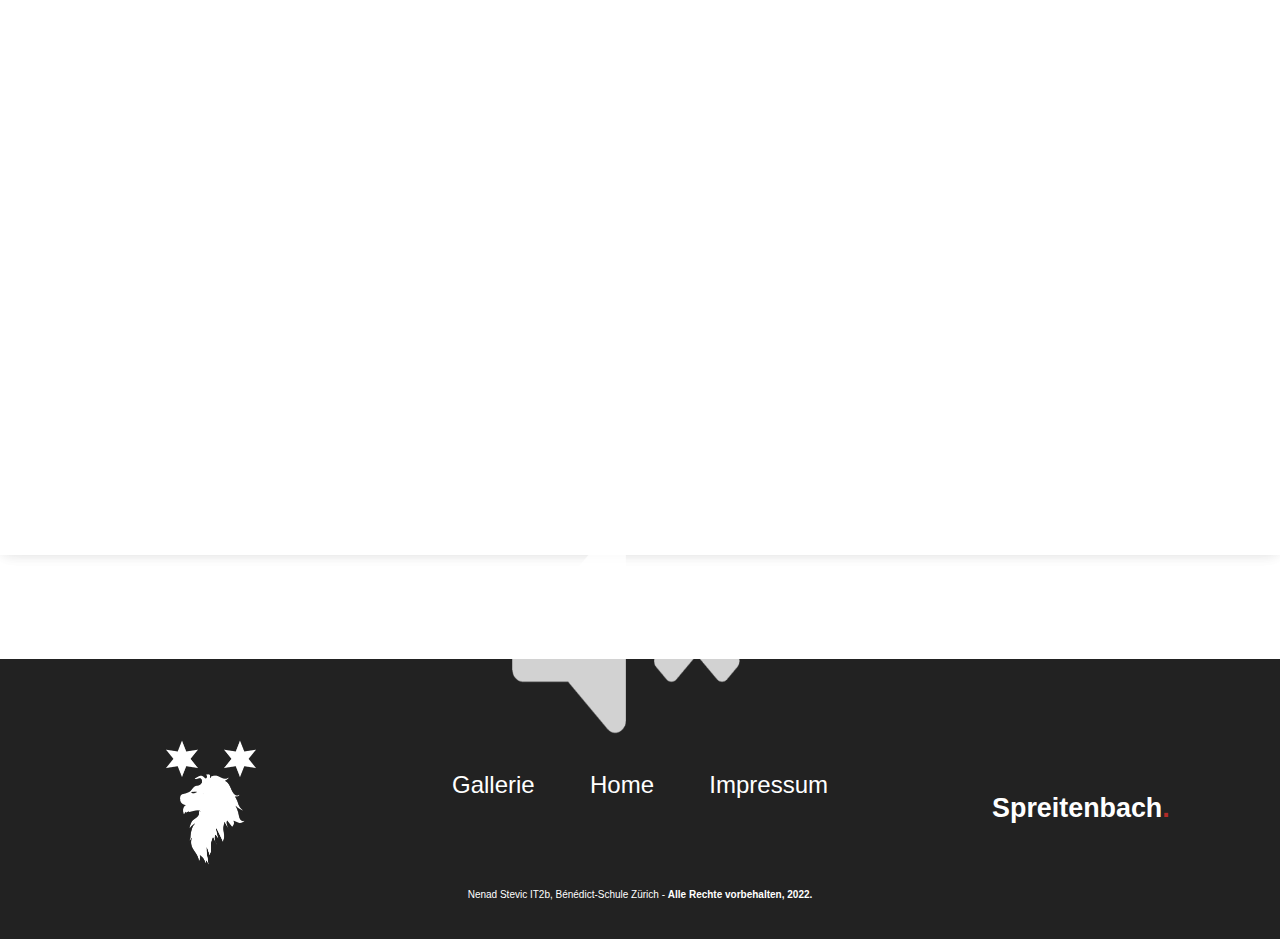
==== commit fc0722f5: "Realized project. Some minor bugfixes remaining" ====
--- a/Index.html
+++ b/Index.html
@@ -4,9 +4,9 @@
     <meta charset="UTF-8">
     <meta http-equiv="X-UA-Compatible" content="IE=edge">
     <meta name="viewport" content="width=device-width, initial-scale=1.0">
-    <link rel="stylesheet" media="screen and (min-width: 1024px)" href="css/style.css">
-    <link rel="stylesheet" media="screen and (min-width: 700px) and (max-width: 1023px)" href="css/style_tablet.css">
-    <link rel="stylesheet" media="screen and (max-width: 699px)" href="css/style_phone.css">
+    <link rel="stylesheet" media="screen and (min-width: 1024px)" href="css/desktop/style.css">
+    <link rel="stylesheet" media="screen and (min-width: 600px) and (max-width: 1023px)" href="css/tablet/style_tablet.css">
+    <link rel="stylesheet" media="screen and (max-width: 599px)" href="css/phone/style_phone.css">
     <meta name="description" content="Auf dieser Seite wird die Gemiende Spreitenbach präsentiert">
     <title>Spreitenbach</title>
 </head>
@@ -231,6 +231,7 @@
                 <h4>Spreitenbach<label class="red_dot">.</label></h4>
             </div>
         </section>
+        
     </main>
 </body>
 <script type="module" src="javascript/script.js"></script> 
--- a/css/desktop/style.css
+++ b/css/desktop/style.css
@@ -0,0 +1,551 @@
+ /* GENERAL STYLES*/
+/*///////////////*/
+body {
+    font-family: 'Poppins', sans-serif;
+    padding: 0;
+    margin: 0;
+}
+
+h1 {
+    font-size: 12vw;
+    color: #222222;
+}
+
+h2 {
+    font-size: 230%;
+}
+
+h3 {
+    font-size: 150%;
+    padding: 40px 0 0 0;
+}
+
+a {
+    color: inherit;
+    text-decoration: none;
+}
+
+ /* NAVBAR */
+/*////////*/
+.sticky {
+    position: fixed;
+    top: 0;
+    width: 100%;
+    z-index: 12000;
+}
+
+.sticky + #header {
+    padding-top: 50px;
+}
+
+#navbar {
+    background-color: white;
+    display: flex;
+    justify-content: space-evenly;
+    height: 50px;
+    position: fixed;
+    top: 0;
+    width: 100%;
+    transition: top 0.3s; 
+    z-index: 12000;
+}
+
+ /* NAVBAR PICTURE */
+/*////////////////*/
+#pic_div{
+    text-align: center;
+    z-index: 10000;
+    width: 25%;
+    min-width: 100px;
+}
+
+#lion_red {
+    position: absolute;
+}
+
+#lion_black {
+    position: relative;
+    transition: opacity 0.3s ease; 
+}
+
+#lion_black:hover {
+    opacity: 0;
+}
+
+ /* NAVBAR TITLE */
+/*//////////////*/
+#nav_title_div {
+    display: flex;
+    justify-content: space-around;
+    text-align: center;
+    width: 50%;
+    margin: auto;
+    font-size: 22px;
+    font-weight: 300;
+    transition: all 0.3s ease;
+}
+
+#title_mobile {
+    display: none;
+}
+
+#nav_title_div a:hover {
+    color: #b12b28;
+    transition: all 0.3s ease;
+}
+
+ /* NAVBAR DROPDOWN */
+/*/////////////////*/
+#dp_menu_div {
+    display: none;
+    position: relative;
+    width: 25%;
+    min-width: 100px;
+    z-index: 10000;
+}
+
+#dropdown{
+    height: 100%;
+    width: fit-content;
+    margin: 0 0 0 35%;
+}
+
+#dropdown_btn {
+    display: flex;
+    height: 100%;
+    width: 100%;
+    font-size: 22px;
+    font-weight: 100;
+    justify-content: flex-start;
+    align-items: center;
+
+    padding: 0;
+    border: none;
+    background-color: inherit;
+}
+
+#menu_writing_div {
+    margin: auto 0 auto 0;
+}
+
+#burger_div {
+    position: relative;
+    height: 35px;
+}
+
+#burger_black {
+    position: relative;
+    transition: opacity 0.3s ease;
+}
+
+#burger_red {
+    position: absolute;
+}
+
+#dropdown_content {
+    display: none;
+    position: absolute;
+    background-color: white;
+    min-width: 160px;
+    width: 100%;
+    height: fit-content;
+    z-index: 1;
+}
+
+#dropdown_content a {
+    color: black;
+    font-size: 18px;
+    font-weight: 300;
+    padding: 20px 16px;
+    text-decoration: none;
+    display: block;
+}
+
+#dropdown_content a:hover {
+    color: #b12b28;
+    transition: 0.3s ease;
+}
+
+#dropdown:hover #dropdown_content {
+    display: block;
+}
+
+#dropdown:hover #menu_writing{
+    color: #b12b28;
+    transition: 0.3s ease;
+}
+
+#dropdown:hover #burger_black {
+    opacity: 0;
+}
+
+ /* HEADER */
+/*////////*/
+#header {
+    overflow: hidden;
+    position: relative;
+    height: 100vh;
+    z-index: 1000;
+}
+
+#title{
+    z-index: 10000;
+    position: absolute;
+    top: 40%;
+    left: 50%;
+    transform: translate(-50%, -50%);
+}
+
+#title p {
+    font-size: 140%;
+    color: #222222;
+    text-align: center;
+    margin-top: -13%;
+}
+
+.red_dot {
+    color: #b12b28;
+}
+
+ /* HEADER SLIDESHOW */
+/*//////////////////*/
+.mySlides {
+    width: 100%;
+    height: 100vh;
+    filter: opacity(40%);
+    object-fit: cover;
+    display: none;
+}
+
+.anim {
+    position: relative;
+    animation: slideshow 3s;
+}
+
+ /* CONTENT */
+/*/////////*/ 
+#content {
+    position: relative;
+    max-width: 1400px;
+    min-width: 1024px;
+    margin: auto;
+    box-shadow: 1px 0 15px -4px #dddddd, -1px 0 15px -4px #dddddd; 
+}
+
+ /* WEBSITE DESCRIPTION */
+/*/////////////////////*/
+#intro {
+    padding: 50px 30px 10px 30px;
+    text-align: center;
+    border: lightgray;
+}
+
+#intro p {
+    margin: 0 100px 75px 100px;
+}
+
+#border_hack {
+    position: relative;
+    display: flex;
+    justify-content: center;
+}
+
+#border_div.js_scroll3 {
+    width: 0;
+    transition: width 1.5s ease-in-out;
+}
+
+#border_div.js_scroll3.scrolled{
+    width: 50%;
+}
+
+.border_div_whitespace {
+    width: 25%;
+}
+
+#border_div {
+    width: 50%;
+    border-width: 0 0 2px 0;
+    border-style: solid;
+    border-color: #b12b28; 
+}
+
+.js_scroll {
+    opacity: 0;
+    transition: opacity 1s;
+}
+
+.js_scroll3.scrolled {
+    opacity: 1;
+    animation: expand 1s;
+    animation-timing-function: ease-in-out;
+}
+
+ /* CURRENT NEWS SECTION */
+/*/////////////////////////*/
+#news_quicklinks_div {
+    position: relative;
+    padding: 55px 0 0 0;
+    display: flex;
+    padding: 0 0 30px 0;
+}
+#news {
+    padding: 0 0 0 50px;
+    float: left;
+    width: 75%;
+    padding-right: 5%;
+    overflow: hidden;
+}
+
+.news_box {
+    text-align: justify;
+    height: 120px;
+    overflow: hidden;
+    padding: 25px 0 15px 0;
+    border: #dddddd;
+    border-width: 0 0 1px 0;
+    border-style: solid;
+    background-color: white;
+}
+
+.news_box h4{
+    margin: 0;
+    padding: 0;
+}
+
+.news_box p{
+    margin: 0;
+    padding: 10px 0 20px 0;
+}
+
+.news_box a:hover {
+    color: #b12b28;
+}
+
+.news_box img {
+    object-fit: cover;
+    float: left;
+    margin: 6px 0 0 0;
+    padding: 0 10px 5px 0;
+}
+
+.news_date {
+    font-weight: 500;
+    font-family: 'Open Sans', sans-serif;
+    margin: 0 0 0 0;
+    font-size: 12px;
+}
+
+.js_scroll3 {
+    opacity: 0;
+    transition: opacity 1000ms;
+}
+
+.js_scroll.scrolled {
+    animation: slide-in-left 1s;
+    animation-timing-function: ease-in-out;
+    opacity: 1;
+}
+
+ /* QUICKLINKS */
+/*////////////*/
+#quicklinks {
+    overflow: hidden;
+    width: 25%;
+    float: left;
+    background-color: white;
+    text-align: right;
+}
+
+#quicklinks h3 {
+    padding: 40px 50px 15px 0;
+}
+
+.link_box {
+    position: relative;
+    overflow: hidden;
+    height: 145px;
+    margin: 17px 0 7px 0;
+    background: black;
+    clip-path: polygon(25% 0%, 100% 0%, 100% 100%, 10% 100%);
+    transition: 500ms;
+}
+
+.link_box div {
+    position: absolute;
+    top: 50%;
+    left: 85%;
+    transform: translate(-85%, -50%);
+    z-index: 10000;
+    white-space: nowrap;
+}
+
+.link_box h5 {
+    color: white;
+    font-size: 2vw;
+    transition: 0.5s;
+}
+
+.link_box:hover {
+    clip-path: polygon(15% 0%, 100% 0%, 100% 100%, 0% 100%);
+    transition: .5s;
+}
+
+.link_box:hover h5 {
+    opacity: 0.5;
+    font-size: 700%;
+}
+
+.link_box img {
+    object-fit: cover;
+    object-position: top;
+    filter: grayscale(100%) brightness(1.3);
+    opacity: 0.75;
+    transition: 500ms;
+}
+
+.link_box:hover img {
+    opacity: 1;
+    filter: brightness(1.2) saturate(1.3);
+    transform: scale(1.1) translateY(-10px);
+    transition: 500ms;
+}
+
+.js_scroll2 {
+    opacity: 0;
+    transition: 500ms;
+}
+
+.js_scroll2.scrolled{
+    animation: slide-in-right 1s;
+    animation-timing-function: ease-in-out;
+    opacity: 1;
+}
+
+ /* VIDEO */
+/*///////*/
+
+#video_embed {
+    position: relative;
+}
+
+#vid {
+    transform-origin: top;
+    position:static;
+    filter: brightness(0.6);
+    box-shadow: 0px 50px 40px -40px;
+    z-index: 10000;
+}
+
+#mute {
+    opacity: 0.8;
+    background-color: inherit;
+    border: none;
+    position: absolute;
+    top: 50%;
+    left: 50%;
+    transform: translate(-50%, -50%);
+    z-index: 10000;
+}
+
+ /* FOOTER */
+/**********/
+
+#page_footer {
+    position: relative;
+    font-family: 'Open Sans', sans-serif;
+    margin: -50px 0 -50px 0;
+    padding: 100px 0 0 0;
+    height: 180px;
+    background-color: #222222;
+    text-align: center;
+}
+
+#footer_logo {
+    position: absolute;
+    float: left;
+    margin: -20px 0 0 13%;
+}
+
+#nav_links {
+    position: absolute;
+    color: white;
+    font-size: 18px;
+    left: 50%;
+    transform: translateX(-50%);
+    font-size: 24px;
+    display: flex;
+    justify-content: space-between;
+    width: 30%;
+    min-width: 400px;
+}
+
+#nav_links a{
+    padding: 3%;
+}
+
+#nav_links a:hover {
+    color: #b12b28;
+}
+
+#rights {
+    position: absolute;
+    color: white;
+    left: 50%;
+    transform: translateX(-50%);
+    font-size: 10px;
+    margin: 120px 0 20px 0;
+}
+
+#spreitenbach_footer {
+    color: white;
+    position: absolute;
+    top: 55%;
+    left: 90%;
+    transform: translate(-90%, -55%);
+}
+
+#spreitenbach_footer h4 {
+    font-size: 2.1vw;
+}
+
+@import url('https://fonts.googleapis.com/css2?family=Poppins:wght@400;600&display=swap');
+@import url('http://fonts.googleapis.com/css?family=Open+Sans:300italic,400italic,700italic,300,400,700');
+
+@keyframes slideshow {
+    from {transform: scale(1.2); opacity: 0;}
+    to {transform: scale(1); opacity: 1;}
+}
+
+@keyframes slide-in-left {
+    0% {
+      transform: translateX(-300px);
+      opacity: 0;
+    }
+    100% {
+      transform: translateX(0);
+      opacity: 1;
+    }
+}
+
+@keyframes slide-in-right {
+    0% {
+        transform: translateX(300px);
+        opacity: 0;
+    }
+    100% {
+        transform: translateX(0);
+        opacity: 1;
+    }
+}
+
+@keyframes expand {
+    0% {
+        transform: scale(0.90);
+        opacity: 0;
+    }
+    100%{
+        transform: scale(1);
+        opacity: 1;
+    }
+}--- a/css/tablet/style_tablet.css
+++ b/css/tablet/style_tablet.css
@@ -0,0 +1,556 @@
+ /* GENERAL STYLES*/
+/*///////////////*/
+body {
+    font-family: 'Poppins', sans-serif;
+    padding: 0;
+    margin: 0;
+}
+
+h1 {
+    font-size: 12vw;
+    color: #222222;
+}
+
+h2 {
+    font-size: 230%;
+}
+
+h3 {
+    font-size: 150%;
+    padding: 40px 0 0 0;
+}
+
+a {
+    color: inherit;
+    text-decoration: none;
+}
+
+ /* NAVBAR */
+/*////////*/
+.sticky {
+    position: fixed;
+    top: 0;
+    width: 100%;
+    z-index: 12000;
+}
+
+.sticky + #header {
+    padding-top: 50px;
+}
+
+#navbar {
+    background-color: white;
+    display: flex;
+    justify-content: space-evenly;
+    height: 50px;
+    position: fixed;
+    top: 0;
+    width: 100%;
+    transition: top 0.3s; 
+    z-index: 12000;
+}
+
+ /* NAVBAR PICTURE */
+/*////////////////*/
+#pic_div{
+    text-align: center;
+    z-index: 10000;
+    width: 25%;
+    min-width: 100px;
+}
+
+#lion_red {
+    position: absolute;
+}
+
+#lion_black {
+    position: relative;
+    transition: opacity 0.3s ease; 
+}
+
+#lion_black:hover {
+    opacity: 0;
+}
+
+ /* NAVBAR TITLE */
+/*//////////////*/
+#nav_title_div {
+    text-align: center;
+    width: 50%;
+    margin: auto;
+    font-size: 22px;
+    font-weight: 300;
+    transition: all 0.3s ease;
+}
+
+.title_desktop{
+    display: none;
+}
+
+#nav_title_div a:hover {
+    color: #b12b28;
+    transition: all 0.3s ease;
+}
+
+ /* NAVBAR DROPDOWN */
+/*/////////////////*/
+#dp_menu_div {
+    position: relative;
+    width: 25%;
+    min-width: 100px;
+    z-index: 10000;
+}
+
+#dropdown{
+    height: 100%;
+    width: fit-content;
+    margin: 0 0 0 25%;
+}
+
+#dropdown_btn {
+    display: flex;
+    height: 100%;
+    width: 100%;
+    font-size: 22px;
+    font-weight: 100;
+    justify-content: flex-start;
+    align-items: center;
+
+    padding: 0;
+    border: none;
+    background-color: inherit;
+}
+
+#menu_writing_div {
+    margin: auto 0 auto 0;
+}
+
+#burger_div {
+    position: relative;
+    height: 35px;
+}
+
+#burger_black {
+    position: relative;
+    transition: opacity 0.3s ease;
+}
+
+#burger_red {
+    position: absolute;
+}
+
+#dropdown_content {
+    display: none;
+    position: absolute;
+    background-color: white;
+    min-width: 160px;
+    width: 100%;
+    height: fit-content;
+    z-index: 1;
+}
+
+#dropdown_content a {
+    color: black;
+    font-size: 18px;
+    font-weight: 300;
+    padding: 20px 16px;
+    text-decoration: none;
+    display: block;
+}
+
+#dropdown_content a:hover {
+    color: #b12b28;
+    transition: 0.3s ease;
+}
+
+#dropdown:hover #dropdown_content {
+    display: block;
+}
+
+#dropdown:hover #menu_writing{
+    color: #b12b28;
+    transition: 0.3s ease;
+}
+
+#dropdown:hover #burger_black {
+    opacity: 0;
+}
+
+ /* HEADER */
+/*////////*/
+#header {
+    overflow: hidden;
+    position: relative;
+    height: 100vh;
+    z-index: 1000;
+}
+
+#title{
+    z-index: 10000;
+    position: absolute;
+    top: 45%;
+    left: 50%;
+    transform: translate(-50%, -45%);
+}
+
+#title p {
+    font-size: 140%;
+    color: #222222;
+    text-align: center;
+    margin-top: -13%;
+}
+
+.red_dot {
+    color: #b12b28;
+}
+
+ /* HEADER SLIDESHOW */
+/*//////////////////*/
+.mySlides {
+    width: 100%;
+    height: 100vh;
+    filter: opacity(40%);
+    object-fit: cover;
+    display: none;
+}
+
+.anim {
+    position: relative;
+    animation: slideshow 3s;
+}
+
+ /* CONTENT */
+/*/////////*/ 
+#content {
+    position: relative;
+}
+
+ /* WEBSITE DESCRIPTION */
+/*/////////////////////*/
+#intro {
+    padding: 50px 30px 10px 30px;
+    text-align: center;
+    border: lightgray;
+}
+
+#intro p {
+    margin: 0 10px 75px 10px;
+}
+
+#border_hack {
+    position: relative;
+    display: flex;
+    justify-content: center;
+}
+
+#border_div.js_scroll3 {
+    width: 0;
+    transition: width 1.5s ease-in-out;
+}
+
+#border_div.js_scroll3.scrolled{
+    width: 80%;
+}
+
+.border_div_whitespace {
+    width: 10%;
+}
+
+#border_div {
+    width: 50%;
+    border-width: 0 0 2px 0;
+    border-style: solid;
+    border-color: #b12b28; 
+}
+
+.js_scroll {
+    opacity: 0;
+    transition: opacity 1s;
+}
+
+.js_scroll3.scrolled {
+    opacity: 1;
+    animation: expand 1s;
+    animation-timing-function: ease-in-out;
+}
+
+ /* CURRENT NEWS SECTION */
+/*/////////////////////////*/
+#news_quicklinks_div {
+    position: relative;
+    padding: 55px 0 50px 0;
+}
+#news {
+    text-align: center;
+    padding: 0 50px 0 50px;
+    float: left;
+    overflow: hidden;
+}
+
+#news h3 {
+    font-size: 200%;
+    padding: 100px 0 50px 0;
+}
+
+.news_box {
+    text-align: justify;
+    height: 165px;
+    overflow: hidden;
+    padding: 35px 0 15px 0;
+    border: #dddddd;
+    border-width: 0 0 1px 0;
+    border-style: solid;
+    background-color: white;
+}
+
+.news_box h4{
+    justify-content: center;
+    margin: 0;
+    padding: 0;
+}
+
+.news_box p{
+    margin: 0;
+    padding: 10px 0 20px 0;
+}
+
+.news_box a:hover {
+    color: #b12b28;
+}
+
+.news_box img {
+    object-fit: cover;
+    float: left;
+    margin: 6px 0 0 0;
+    padding: 0 10px 5px 0;
+}
+
+.news_date {
+    margin: 0;
+    padding: 0;
+    font-size: 12px;
+}
+
+.js_scroll3 {
+    opacity: 0;
+    transition: opacity 1000ms;
+}
+
+.js_scroll.scrolled {
+    animation: slide-in-left 1s;
+    animation-timing-function: ease-in-out;
+    opacity: 1;
+}
+
+ /* QUICKLINKS */
+/*////////////*/
+#quicklinks {
+    position: relative;
+    display: flex;
+    flex-wrap: wrap;
+    justify-content: space-evenly;
+    gap: 25px;
+    overflow: hidden;
+    width: 90%;
+    background-color: white;
+    margin: 100px 0 0 0;
+    padding: 0 5% 0 5%;
+}
+
+#quicklinks h3 {
+    font-size: 200%;
+    margin: 100px 0 75px 0;
+    flex-basis: 100%;
+    text-align: center;
+}
+
+.link_box {
+    position: relative;
+    width: 45%;
+    object-fit: cover;
+    overflow: hidden;
+    height: 160px;
+    clip-path: polygon(10% 0%, 100% 0, 100% 80%, 90% 100%, 0 100%, 0% 20%);
+    transition: 500ms;
+}
+
+.link_box div {
+    position: absolute;
+    top: 50%;
+    left: 50%;
+    transform: translate(-50%, -50%);
+    z-index: 10000;
+    white-space: nowrap;
+}
+
+.link_box h5 {
+    color: white;
+    font-size: 26px;
+    transition: 0.5s;
+}
+
+.link_box:hover h5 {
+    opacity: 0.5;
+    font-size: 700%;
+}
+
+.link_box img {
+    height: auto;
+    filter: brightness(0.6);
+    opacity: 1;
+    transition: 500ms;
+}
+
+.link_box:hover img {
+    opacity: 1;
+    filter: brightness(1.2) saturate(1.3);
+    transform: scale(1.1);
+    transition: 500ms;
+}
+
+.js_scroll2 {
+    opacity: 0;
+    transition: 500ms;
+}
+
+.js_scroll2.scrolled{
+    animation: slide-in-right 1s;
+    animation-timing-function: ease-in-out;
+    opacity: 1;
+}
+
+ /* VIDEO */
+/*///////*/
+
+#video_embed {
+    position: relative;
+    margin: 100px 0 0 0;
+}
+
+#vid {
+    transform-origin: top;
+    position: static;
+    filter: brightness(1.0);
+    box-shadow: 0px 50px 40px -40px;
+    z-index: 10000;
+}
+
+#mute {
+    display: none;
+    opacity: 0.8;
+    background-color: inherit;
+    border: none;
+    position: absolute;
+    top: 50%;
+    left: 50%;
+    transform: translate(-50%, -50%);
+    z-index: 10000;
+}
+
+#mute img {
+    display: none;
+}
+
+ /* FOOTER */
+/**********/
+
+#page_footer {
+    position: relative;
+    font-family: 'Open Sans', sans-serif;
+    margin: -10px 0 -50px 0;
+    padding: 70px 0 0 0;
+    height: 350px;
+    background-color: #222222;
+    text-align: center;
+    z-index: 1;
+}
+
+#footer_logo {
+    position: absolute;
+    top: 65%;
+    left: 27%;
+    transform: translate(-27%, -70%);
+}
+
+#nav_links {
+    position: absolute;
+    color: white;
+    font-size: 22px;
+    left: 50%;
+    transform: translateX(-50%);
+    display: flex;
+    justify-content: space-between;
+    width: 65%;
+}
+
+#nav_links a{
+    padding: 3%;
+}
+
+#nav_links a:hover {
+    color: #b12b28;
+}
+
+#rights {
+    position: absolute;
+    color: white;
+    top: 95%;
+    left: 50%;
+    transform: translate(-50%, -95%);
+    font-size: 10px;
+}
+
+#spreitenbach_footer {
+
+    color: white;
+    position: absolute;
+    top: 65%;
+    left: 70%;
+    transform: translate(-70%, -70%);
+
+}
+
+#spreitenbach_footer h4 {
+    font-size: 200%;
+}
+
+@import url('https://fonts.googleapis.com/css2?family=Poppins:wght@400;600&display=swap');
+@import url('http://fonts.googleapis.com/css?family=Open+Sans:300italic,400italic,700italic,300,400,700');
+
+@keyframes slideshow {
+    from {transform: scale(1.2); opacity: 0;}
+    to {transform: scale(1); opacity: 1;}
+}
+
+@keyframes slide-in-left {
+    0% {
+      transform: translateX(-300px);
+      opacity: 0;
+    }
+    100% {
+      transform: translateX(0);
+      opacity: 1;
+    }
+}
+
+@keyframes slide-in-right {
+    0% {
+        transform: translateX(300px);
+        opacity: 0;
+    }
+    100% {
+        transform: translateX(0);
+        opacity: 1;
+    }
+}
+
+@keyframes expand {
+    0% {
+        transform: scale(0.90);
+        opacity: 0;
+    }
+    100%{
+        transform: scale(1);
+        opacity: 1;
+    }
+}--- a/css/phone/style_phone.css
+++ b/css/phone/style_phone.css
@@ -0,0 +1,571 @@
+ /* GENERAL STYLES*/
+/*///////////////*/
+body {
+    font-family: 'Poppins', sans-serif;
+    padding: 0;
+    margin: 0;
+}
+
+h1 {
+    font-size: 12vw;
+    color: #222222;
+}
+
+h2 {
+    font-size: 230%;
+}
+
+h3 {
+    font-size: 150%;
+    padding: 40px 0 0 0;
+}
+
+a {
+    color: inherit;
+    text-decoration: none;
+}
+
+ /* NAVBAR */
+/*////////*/
+.sticky {
+    position: fixed;
+    top: 0;
+    width: 100%;
+    z-index: 12000;
+}
+
+.sticky + #header {
+    padding-top: 50px;
+}
+
+#navbar {
+    background-color: white;
+    display: flex;
+    justify-content: space-evenly;
+    height: 50px;
+    position: fixed;
+    top: 0;
+    width: 100%;
+    transition: top 0.3s; 
+    z-index: 12000;
+}
+
+ /* NAVBAR PICTURE */
+/*////////////////*/
+#pic_div{
+    text-align: center;
+    z-index: 10000;
+    width: 35%;
+    min-width: 100px;
+}
+
+#lion_red {
+    position: absolute;
+}
+
+#lion_black {
+    position: relative;
+    transition: opacity 0.3s ease; 
+}
+
+#lion_black:hover {
+    opacity: 0;
+}
+
+ /* NAVBAR TITLE */
+/*//////////////*/
+#nav_title_div {
+    text-align: center;
+    width: 30%;
+    margin: auto;
+    font-size: 22px;
+    font-weight: 300;
+    transition: all 0.3s ease;
+}
+
+#title_mobile {
+    display: none;
+}
+
+.title_desktop{
+    display: none;
+}
+
+#nav_title_div a:hover {
+    color: #b12b28;
+    transition: all 0.3s ease;
+}
+
+ /* NAVBAR DROPDOWN */
+/*/////////////////*/
+#dp_menu_div {
+    position: relative;
+    width: 35%;
+    min-width: 100px;
+    z-index: 10000;
+}
+
+#dropdown{
+    height: 100%;
+    width: 100%;
+}
+
+#dropdown_btn {
+    display: flex;
+    height: 100%;
+    width: 100%;
+    font-size: 22px;
+    font-weight: 100;
+    justify-content: flex-start;
+    align-items: center;
+
+    padding: 0 0 0 50%;
+    border: none;
+    background-color: inherit;
+}
+
+#menu_writing_div {
+    display: none;
+    margin: auto 0 auto 0;
+}
+
+#burger_div {
+    position: relative;
+    height: 35px;
+}
+
+#burger_black {
+    position: relative;
+    transition: opacity 0.3s ease;
+}
+
+#burger_red {
+    position: absolute;
+}
+
+#dropdown_content {
+    display: none;
+    position: absolute;
+    background-color: white;
+    min-width: 160px;
+    width: 100%;
+    transform: translateX(-20%);
+    height: fit-content;
+    z-index: 1;
+}
+
+#dropdown_content a {
+    color: black;
+    font-size: 18px;
+    font-weight: 300;
+    padding: 20px 16px;
+    text-decoration: none;
+    display: block;
+}
+
+#dropdown_content a:hover {
+    color: #b12b28;
+    transition: 0.3s ease;
+}
+
+#dropdown:hover #dropdown_content {
+    display: block;
+}
+
+#dropdown:hover #menu_writing{
+    color: #b12b28;
+    transition: 0.3s ease;
+}
+
+#dropdown:hover #burger_black {
+    opacity: 0;
+}
+
+ /* HEADER */
+/*////////*/
+#header {
+    overflow: hidden;
+    position: relative;
+    height: 90vh;
+    z-index: 1000;
+}
+
+#title{
+    z-index: 10000;
+    position: absolute;
+    top: 45%;
+    left: 50%;
+    transform: translate(-50%, -45%);
+}
+
+#title p {
+    font-size: 140%;
+    color: #222222;
+    text-align: center;
+    margin-top: -13%;
+}
+
+.red_dot {
+    color: #b12b28;
+}
+
+ /* HEADER SLIDESHOW */
+/*//////////////////*/
+.mySlides {
+    width: 100%;
+    height: 90vh;
+    filter: opacity(40%);
+    object-fit: cover;
+    display: none;
+}
+
+.anim {
+    position: relative;
+    animation: slideshow 3s;
+}
+
+ /* CONTENT */
+/*/////////*/ 
+#content {
+    position: relative;
+}
+
+ /* WEBSITE DESCRIPTION */
+/*/////////////////////*/
+#intro {
+    padding: 5% 2% 1% 2%;
+    text-align: center;
+    border: lightgray;
+}
+
+#intro p {
+    margin: 0 10px 75px 10px;
+}
+
+#border_hack {
+    position: relative;
+    display: flex;
+    justify-content: center;
+}
+
+#border_div.js_scroll3 {
+    width: 0;
+    transition: width 1.5s ease-in-out;
+}
+
+#border_div.js_scroll3.scrolled{
+    width: 80%;
+}
+
+.border_div_whitespace {
+    width: 10%;
+}
+
+#border_div {
+    width: 50%;
+    border-width: 0 0 2px 0;
+    border-style: solid;
+    border-color: #b12b28; 
+}
+
+.js_scroll {
+    opacity: 0;
+    transition: opacity 1s;
+}
+
+.js_scroll3.scrolled {
+    opacity: 1;
+    animation: expand 1s;
+    animation-timing-function: ease-in-out;
+}
+
+ /* CURRENT NEWS SECTION */
+/*/////////////////////////*/
+#news_quicklinks_div {
+    position: relative;
+    padding: 0 0 50px 0;
+}
+#news {
+    text-align: center;
+    padding: 0 15px 0 15px;
+    float: left;
+    overflow: hidden;
+}
+
+#news h3 {
+    font-size: 200%;
+    padding: 100px 0 50px 0;
+}
+
+.news_box {
+    text-align: justify;
+    height: 200px;
+    overflow: hidden;
+    padding: 35px 0 35px 0;
+    border: #dddddd;
+    border-width: 0 0 1px 0;
+    border-style: solid;
+    background-color: white;
+}
+
+.news_box h4{
+    justify-content: center;
+    font-size: 16px;
+    margin: 0;
+    padding: 0;
+}
+
+.news_box p{
+    font-size: 14px;
+    margin: 0;
+    padding: 10px 0 20px 0;
+}
+
+.news_box a:hover {
+    color: #b12b28;
+}
+
+.news_box img {
+    width: 90px;
+    height: 90px;
+    object-fit: cover;
+    float: left;
+    margin: 6px 0 0 0;
+    padding: 0 10px 5px 0;
+}
+
+.news_date {
+    margin: 0;
+    padding: 0;
+    font-size: 10px;
+}
+
+.js_scroll3 {
+    opacity: 0;
+    transition: opacity 1000ms;
+}
+
+.js_scroll.scrolled {
+    animation: slide-in-left 1s;
+    animation-timing-function: ease-in-out;
+    opacity: 1;
+}
+
+ /* QUICKLINKS */
+/*////////////*/
+#quicklinks {
+    position: relative;
+    display: flex;
+    flex-wrap: wrap;
+    justify-content:end;
+    gap: 10px;
+    overflow: hidden;
+    width: 100%;
+    background-color: white;
+    margin: 0px 0 0 0;
+}
+
+#quicklinks h3 {
+    font-size: 200%;
+    margin: 50px 0 75px 0;
+    flex-basis: 100%;
+    text-align: center;
+}
+
+.link_box {
+    position: relative;
+    width: 100%;
+    object-fit: cover;
+    overflow: hidden;
+    height: 175px;
+    transition: 500ms;
+    clip-path: polygon(15% 0%, 100% 0%, 100% 100%, 5% 100%);
+    transition: 500ms;
+}
+
+.link_box div {
+    position: absolute;
+    top: 50%;
+    left: 60%;
+    transform: translate(-60%, -50%);
+    z-index: 10000;
+    white-space: nowrap;
+}
+
+.link_box h5 {
+    color: white;
+    font-size: 30px;
+    transition: 0.5s;
+}
+
+.link_box:hover h5 {
+    opacity: 0.5;
+    font-size: 700%;
+}
+
+.link_box:hover {
+    clip-path: polygon(10% 0%, 100% 0%, 100% 100%, 0% 100%);
+    transition: .5s;
+}
+
+.link_box img {
+    width: 100%;
+    height: auto;
+    filter: brightness(0.6);
+    opacity: 1;
+    transition: 500ms;
+}
+
+.link_box:hover img {
+    opacity: 1;
+    filter: brightness(1.2) saturate(1.3);
+    transform: scale(1.1);
+    transition: 500ms;
+}
+
+.js_scroll2 {
+    opacity: 0;
+    transition: 500ms;
+}
+
+.js_scroll2.scrolled{
+    animation: slide-in-right 1s;
+    animation-timing-function: ease-in-out;
+    opacity: 1;
+}
+
+ /* VIDEO */
+/*///////*/
+
+#video_embed {
+    position: relative;
+    margin: 50px 0 0 0;
+    background-color: black;
+}
+
+#vid {
+    transform-origin: top;
+    position: static;
+    filter: brightness(1);
+    z-index: 10000;
+}
+
+#mute {
+    display: none;
+    opacity: 0.8;
+    background-color: inherit;
+    border: none;
+    position: absolute;
+    top: 50%;
+    left: 50%;
+    transform: translate(-50%, -50%);
+    z-index: 10000;
+}
+
+#mute img {
+    display: none;
+}
+
+ /* FOOTER */
+/**********/
+
+#page_footer {
+    position: relative;
+    font-family: 'Open Sans', sans-serif;
+    margin: 0px 0 -50px 0;
+    padding: 70px 0 0 0;
+    height: 450px;
+    background-color: #222222;
+    text-align: center;
+}
+
+#footer_logo {
+    position: absolute;
+    top: 40%;
+    left: 50%;
+    transform: translate(-50%, -40%);
+}
+
+#nav_links {
+    position: absolute;
+    color: white;
+    font-size: 20px;
+    left: 50%;
+    transform: translateX(-50%);
+    display: flex;
+    gap: 10px;
+    justify-content: center;
+    width: 80%;
+}
+
+#nav_links a{
+    padding: 3%;
+}
+
+#nav_links a:hover {
+    color: #b12b28;
+}
+
+#rights {
+    position: absolute;
+    color: white;
+    top: 95%;
+    left: 50%;
+    transform: translate(-50%, -95%);
+    font-size: 10px;
+}
+
+#spreitenbach_footer {
+
+    color: white;
+    position: absolute;
+    top: 75%;
+    left: 50%;
+    transform: translate(-50%, -75%);
+
+}
+
+#spreitenbach_footer h4 {
+    font-size: 200%;
+}
+
+@import url('https://fonts.googleapis.com/css2?family=Poppins:wght@400;600&display=swap');
+@import url('http://fonts.googleapis.com/css?family=Open+Sans:300italic,400italic,700italic,300,400,700');
+
+@keyframes slideshow {
+    from {transform: scale(1.2); opacity: 0;}
+    to {transform: scale(1); opacity: 1;}
+}
+
+@keyframes slide-in-left {
+    0% {
+      transform: translateX(-300px);
+      opacity: 0;
+    }
+    100% {
+      transform: translateX(0);
+      opacity: 1;
+    }
+}
+
+@keyframes slide-in-right {
+    0% {
+        transform: translateX(300px);
+        opacity: 0;
+    }
+    100% {
+        transform: translateX(0);
+        opacity: 1;
+    }
+}
+
+@keyframes expand {
+    0% {
+        transform: scale(0.90);
+        opacity: 0;
+    }
+    100%{
+        transform: scale(1);
+        opacity: 1;
+    }
+}